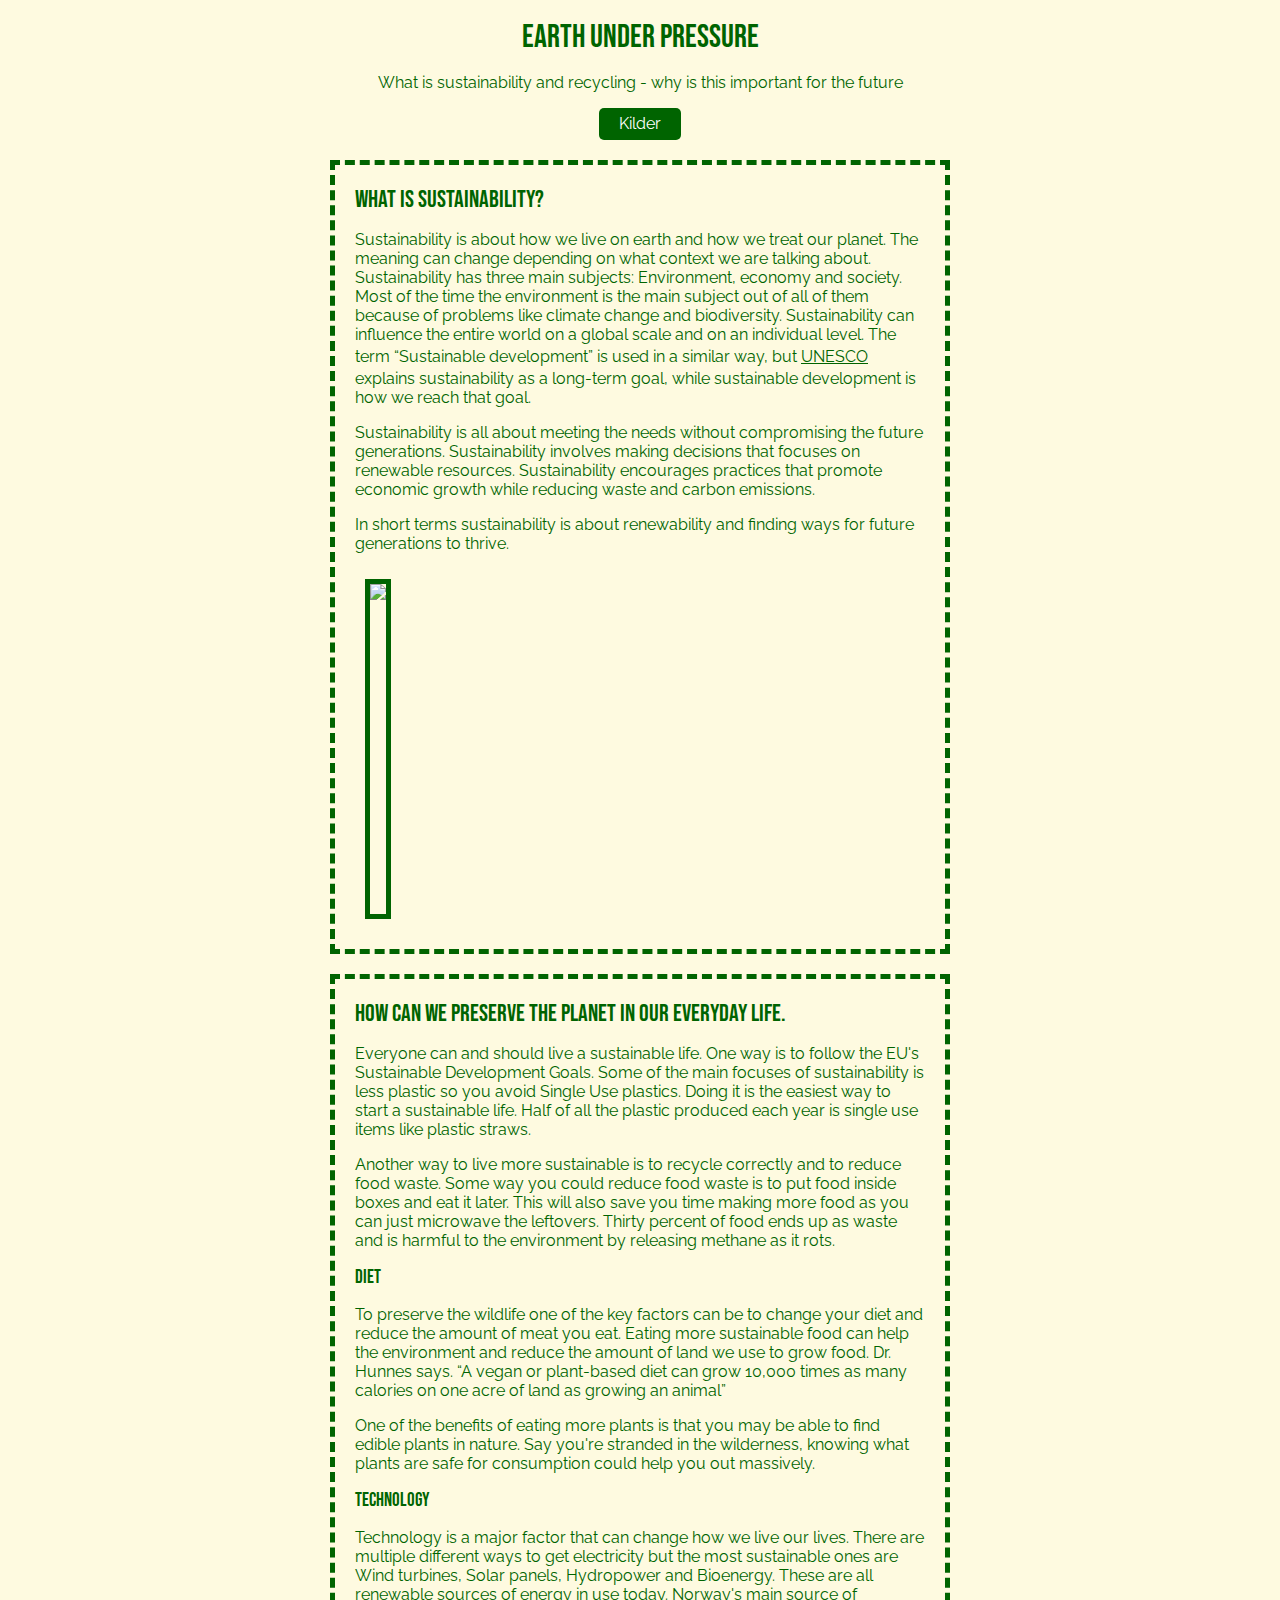
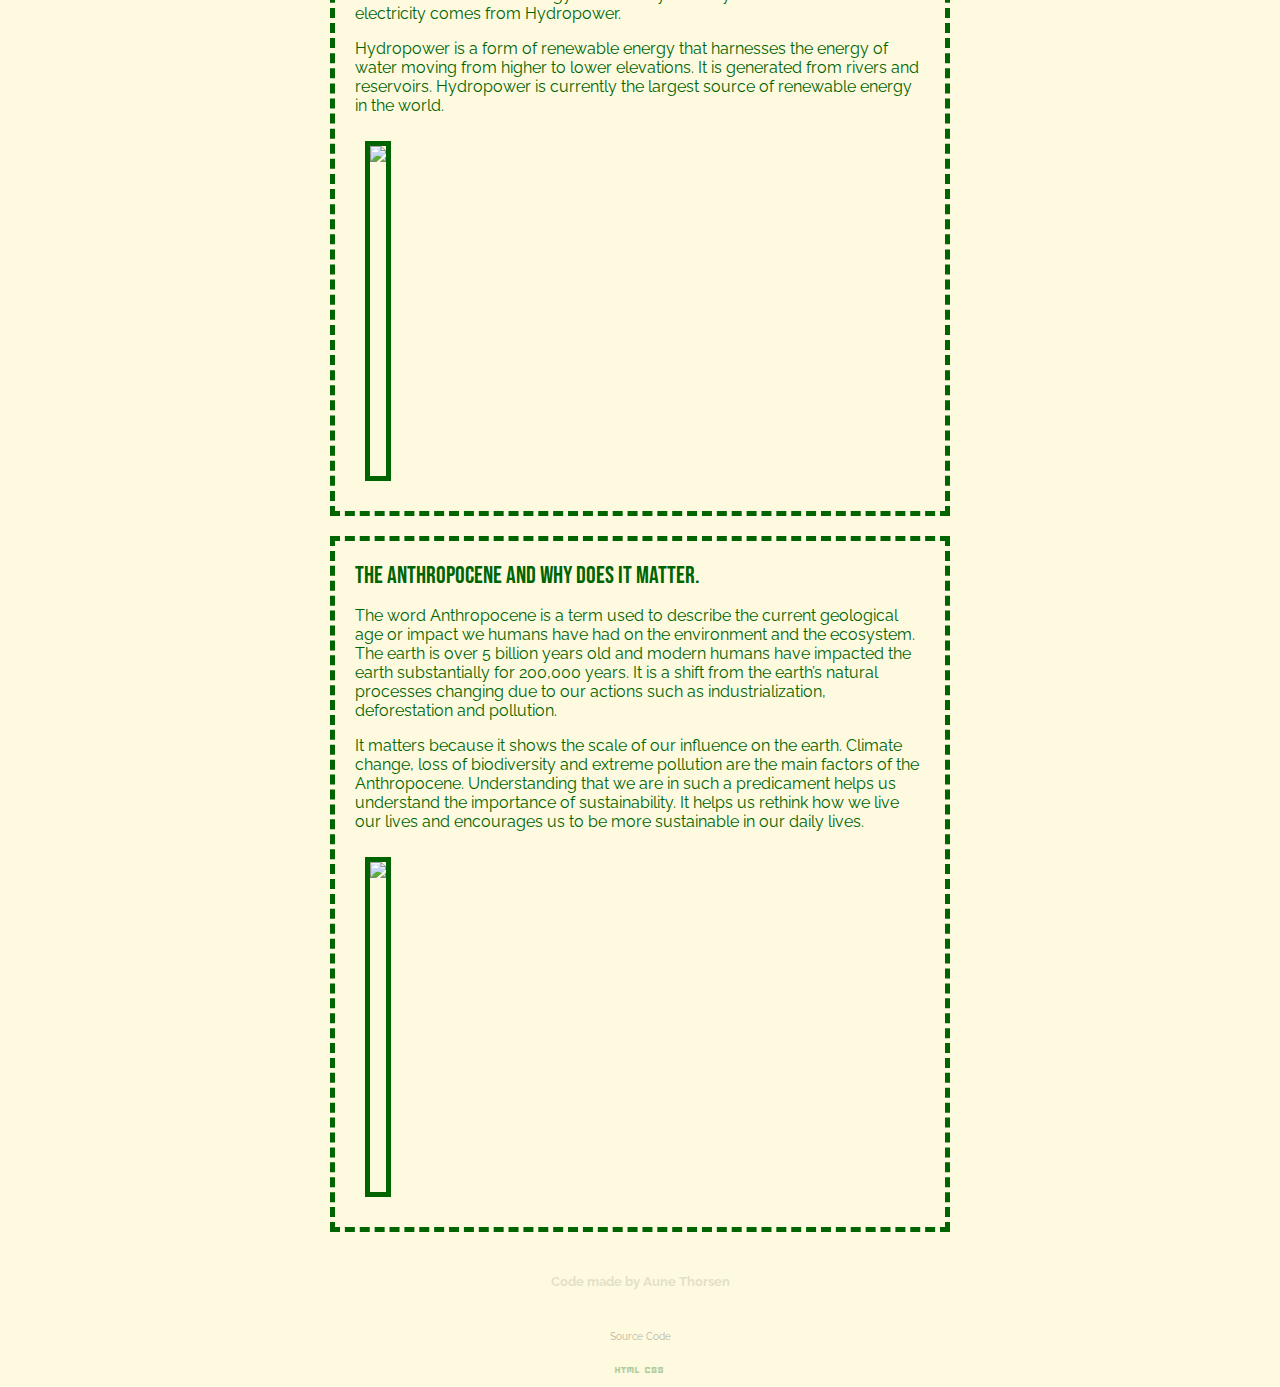
==== index.html @ 8b4e7d06 "Add files via upload" ====
<!DOCTYPE html>
<!-- 
  For å legge til linker  i HTML-dokumenter, bruker du.

    For midt I text <a href"www.exempel.com">Link Text</a> 
    For kildeliste <p><a href"www.exempel.com">Link Text</a></p> 
  
  For å forandre på hvordan siden ser ut gå til /css/style.css og endre der.

-Av Aune
-->



<html>
<head>
  <link rel="stylesheet" href="https://fonts.googleapis.com/css2?family=Material+Symbols+Outlined:opsz,wght,FILL,GRAD@20..48,100..700,0..1,-50..200" /> <!-- Legger til google icons -->
  <meta charset="utf-8">
  <meta name="viewport" content="width=device-width">
  <title>Earth Under Pressure - Aune</title>
  <link rel="stylesheet" type="text/css" href="style.css" />
  <script src='script.js'></script>
</head>   
<body>
  <header>
    <p class="spacemake">space</p>
    <h1 class="bebas-neue-regular">Earth Under Pressure</h1>
    <p class="deltext">What is sustainability and recycling - why is this important for the future</p>
    <a id="Nav" href="./Kilder/index.html" class="nav-button">Kilder</a>
  </header>
<div class="center">
    <div id="start">
      </div>
      <div>
      </div>
  <div class="flex-container">
      <div class="box">
        <h2 class="bebas-neue-regular">What is Sustainability?</h2> <!-- Overskrift -->
        <p>Sustainability is about how we live on earth and how we treat our planet. The meaning can change depending on what context we are talking about. Sustainability has three main subjects: Environment, economy and society. Most of the time the environment is the main subject out of all of them because of problems like climate change and biodiversity. Sustainability can influence the entire world on a global scale and on an individual level. The term “Sustainable development” is used in a similar way, but <a href="https://www.unesco.org/en">UNESCO</a> explains sustainability as a long-term goal, while sustainable development is how we reach that goal.
        </p>
        <p>Sustainability is all about meeting the needs without compromising the future generations. Sustainability involves making decisions that focuses on renewable resources. Sustainability encourages practices that promote economic growth while reducing waste and carbon emissions.
        </p>
        <p>In short terms sustainability is about renewability and finding ways for future generations to thrive.</p>
        <img class="boximagewide" src="./Images/HandsHoldingEarth.jpeg">
      </div>
</div>
<div class="flex-container">
  <div class="box">
    <h2 class="bebas-neue-regular">How can we preserve the planet in our everyday life.</h2>
    <p>Everyone can and should live a sustainable life. One way is to follow the EU's Sustainable Development Goals. Some of the main focuses of sustainability is less plastic so you avoid Single Use plastics. Doing it is the easiest way to start a sustainable life. Half of all the plastic produced each year is single use items like plastic straws.</p>
    <p>Another way to live more sustainable is to recycle correctly and to reduce food waste. Some way you could reduce food waste is to put food inside boxes and eat it later. This will also save you time making more food as you can just microwave the leftovers. Thirty percent of food ends up as waste and is harmful to the environment by releasing methane as it rots.</p>
    <h3 class="bebas-neue-regular">Diet</h3>
    <p>To preserve the wildlife one of the key factors can be to change your diet and reduce the amount of meat you eat. Eating more sustainable food can help the environment and reduce the amount of land we use to grow food. Dr. Hunnes says. “A vegan or plant-based diet can grow 10,000 times as many calories on one acre of land as growing an animal”    </p>
    <p>One of the benefits of eating more plants is that you may be able to find edible plants in nature. Say you're stranded in the wilderness, knowing what plants are safe for consumption could help you out massively.</p>
    <h3 class="bebas-neue-regular">Technology</h3>
    <p>Technology is a major factor that can change how we live our lives. There are multiple different ways to get electricity but the most sustainable ones are Wind turbines, Solar panels, Hydropower and Bioenergy. These are all renewable sources of energy in use today. Norway's main source of electricity comes from Hydropower.</p>
    <p>Hydropower is a form of renewable energy that harnesses the energy of water moving from higher to lower elevations. It is generated from rivers and reservoirs. Hydropower is currently the largest source of renewable energy in the world.</p>
    <img class="boximagewide" src="./Images/sdg-wheel-landscape-white-bg_en.png">
  </div>
</div>
<div class="flex-container">
  <div class="box">
    <h2 class="bebas-neue-regular">The anthropocene and why does it matter.</h2>
<p>The word Anthropocene is a term used to describe the current geological age or impact we humans have had on the environment and the ecosystem. The earth is over 5 billion years old and modern humans have impacted the earth substantially for 200,000 years. It is a shift from the earth’s natural processes changing due to our actions such as industrialization, deforestation and pollution.</p>
<p>It matters because it shows the scale of our influence on the earth. Climate change, loss of biodiversity and extreme pollution are the main factors of the Anthropocene. Understanding that we are in such a predicament helps us understand the importance of sustainability.
  It helps us rethink how we live our lives and encourages us to be more sustainable in our daily lives.</p>

    <img class="boximagewide" src="./Images/Anthropocene.jpeg">
  </div>
</div>
    <footer>
        <div class="displayflex">
            <h6>Code made by Aune Thorsen</h6>
          
            </div>
            <div class="source">
              <p>Source Code</p>
            <a href="https://github.com/Aunemann/Tverfagelig-oppgave/blob/main/index.html"><span class="material-symbols-outlined">
                html
                </span></a>
              <a href="https://github.com/Aunemann/Tverfagelig-oppgave/blob/main/style.css"><span class="material-symbols-outlined">
                css
                </span></a>
            </div>
  </footer>
</body>

</html>
---- style.css ----
@import url('https://fonts.googleapis.com/css2?family=Raleway:ital,wght@0,100..900;1,100..900&display=swap');
@import url('https://fonts.googleapis.com/css2?family=Bebas+Neue&display=swap');
body {
    background-color: #FEFAE0; /* Farge for bakgrunnen */
    color: darkgreen; /* Farge for text i boxene */
    font-family: "Raleway", sans-serif; /* Hvilken tekststil som er i bruk */
    margin: 0;
    padding: 0;
    min-height: 100%;
    /* background: url(backgroundimg.jpg);*/
    background-size: cover;
}

html {
    height: 100%;
  }

  .bebas-neue-regular {
    font-family: "Bebas Neue", sans-serif;
    font-weight: 400;
    font-style: normal;
  }
  

h1 {
    text-align: center;
    font-family: "Raleway", sans-serif;
}

a {
    font-family: "Raleway", sans-serif;
    line-height: 1.6;
    color: darkgreen; /* Farge for text med link. Legg til link med 
                      For midt I text <a href"www.exempel.com">Link Text</a> 
                      For kildeliste <p><a href"www.exempel.com">Link Text</a></p>*/
    margin: 0;
    padding: 0;
  }
  
  header {
    background-color: #FEFAE0; /* Farge for overskrift */
    width: 100%;
    margin: 0;
    padding: 0;
    text-align: center;
    height: auto;
    align-items: center;
    display: flex;
    -ms-flex-align: center;
    flex-direction: column;
  }
  
  h1 {
    color: darkgreen; /* Farge for tittel. */
    margin: 0;
  }
  
  main {
    padding: 2rem;
  }
  
  h2 {
    color: darkgreen;
    margin-top: 0;
    margin-bottom: 1rem;
  }

  h3 {
    color: darkgreen;
    margin-top: 0;
    margin-bottom: 1rem;
  }
  
  p {
    margin-bottom: 1rem;
  }
  
  ul {
    list-style-type: none;
    padding: 0;
  }
  
  li {
    margin-bottom: 0.5rem;
  }
  
  footer {
    background-color: none;
    left: 0;
    bottom: 0;
    width: 100%;
    color: darkgreen;
    text-align: center;
    margin: 0;
    padding: 0;
    position: relative;
    height: 11%;
    align-items: center;
    justify-content: center;
    align-content: center;
  }

.section {
    display: flex;
    align-items: flex-start;
    padding: 10px;
}
  .box {
    width: auto;
    border:5px darkgreen dashed; /* Farge  for ramme rundt innholdet */
    padding: 20px;
    margin: 10px;
    overflow: auto;
    background-color: #FEFAE0;
  }
  .flex-container {
    display: flex; 
    flex-flow: column wrap; 
    background-color: none; 
  }
#start {
    text-align: center;
    font-size: larger;
    border: none;
}

.center {
    margin: auto;
    width: 50%;
    padding-top: 10px;
    border: none;
  }
  .deltext {
    text-align: center;
    animation: fadeIn 1s ease-in-out;

  }

 
  .displayflex {
    color: black;
    opacity: 0.1;
    padding: 0px;
    margin: 0px;
    font-size: 20px;
    justify-self: flex-start;
    display: inline-block;
    text-align: center;
    
  }

  p.footertext {
    font-size: 20px;
    justify-self: center;
    display: inline-block;
  }

  .spacemake {
    opacity: 0;
    font-size: 1px;
  }

  .boximagewide {
    align-self: self-end;
  width: auto;
  height: 330px;
  border: darkgreen solid 5px;
  display: block;
  float: left;
  margin: 10px;
  padding: 0px;
  }

  .source {
    color: black;
    opacity: 0.3;
    padding: 0px;
    margin: 0px;
    font-size: 10px;
  }

/* Animation Styles */

/*  Scrollbar */

/* width */
::-webkit-scrollbar {
  width: 5px;
}

/* Track */
::-webkit-scrollbar-track {
  box-shadow: inset 0 0 5px green;
  border-radius: 0px;
  background: darkgreen;
}

/* Handle */
::-webkit-scrollbar-thumb {
  background: green;
  border-radius: 0px;
}

.prevent-select {
  -webkit-user-select: none; /* Safari */
  -ms-user-select: none; /* IE 10 and IE 11 */
  user-select: none; /* Standard syntax */
}

/* Mobilvennlig layout */
@media (max-width: 768px) {
  .center {
    width: 90%; /* Øk bredden til 90% for å passe bedre på små skjermer */
  }

  .boximagewide {
    width: 100%; /* Bildene vil fylle hele bredden på mindre skjermer */
    height: auto; /* Bevar bildets proporsjoner */
  }

  .box {
    padding: 10px;
  }
}

.nav-button {
  background-color: darkgreen;
  color: white;
  padding: 3px 20px;
  text-decoration: none;
  border-radius: 5px;
  font-family: 'Raleway', sans-serif;
  transition: background-color 0.3s ease;
}

.nav-button:hover {
  background-color: green;
}
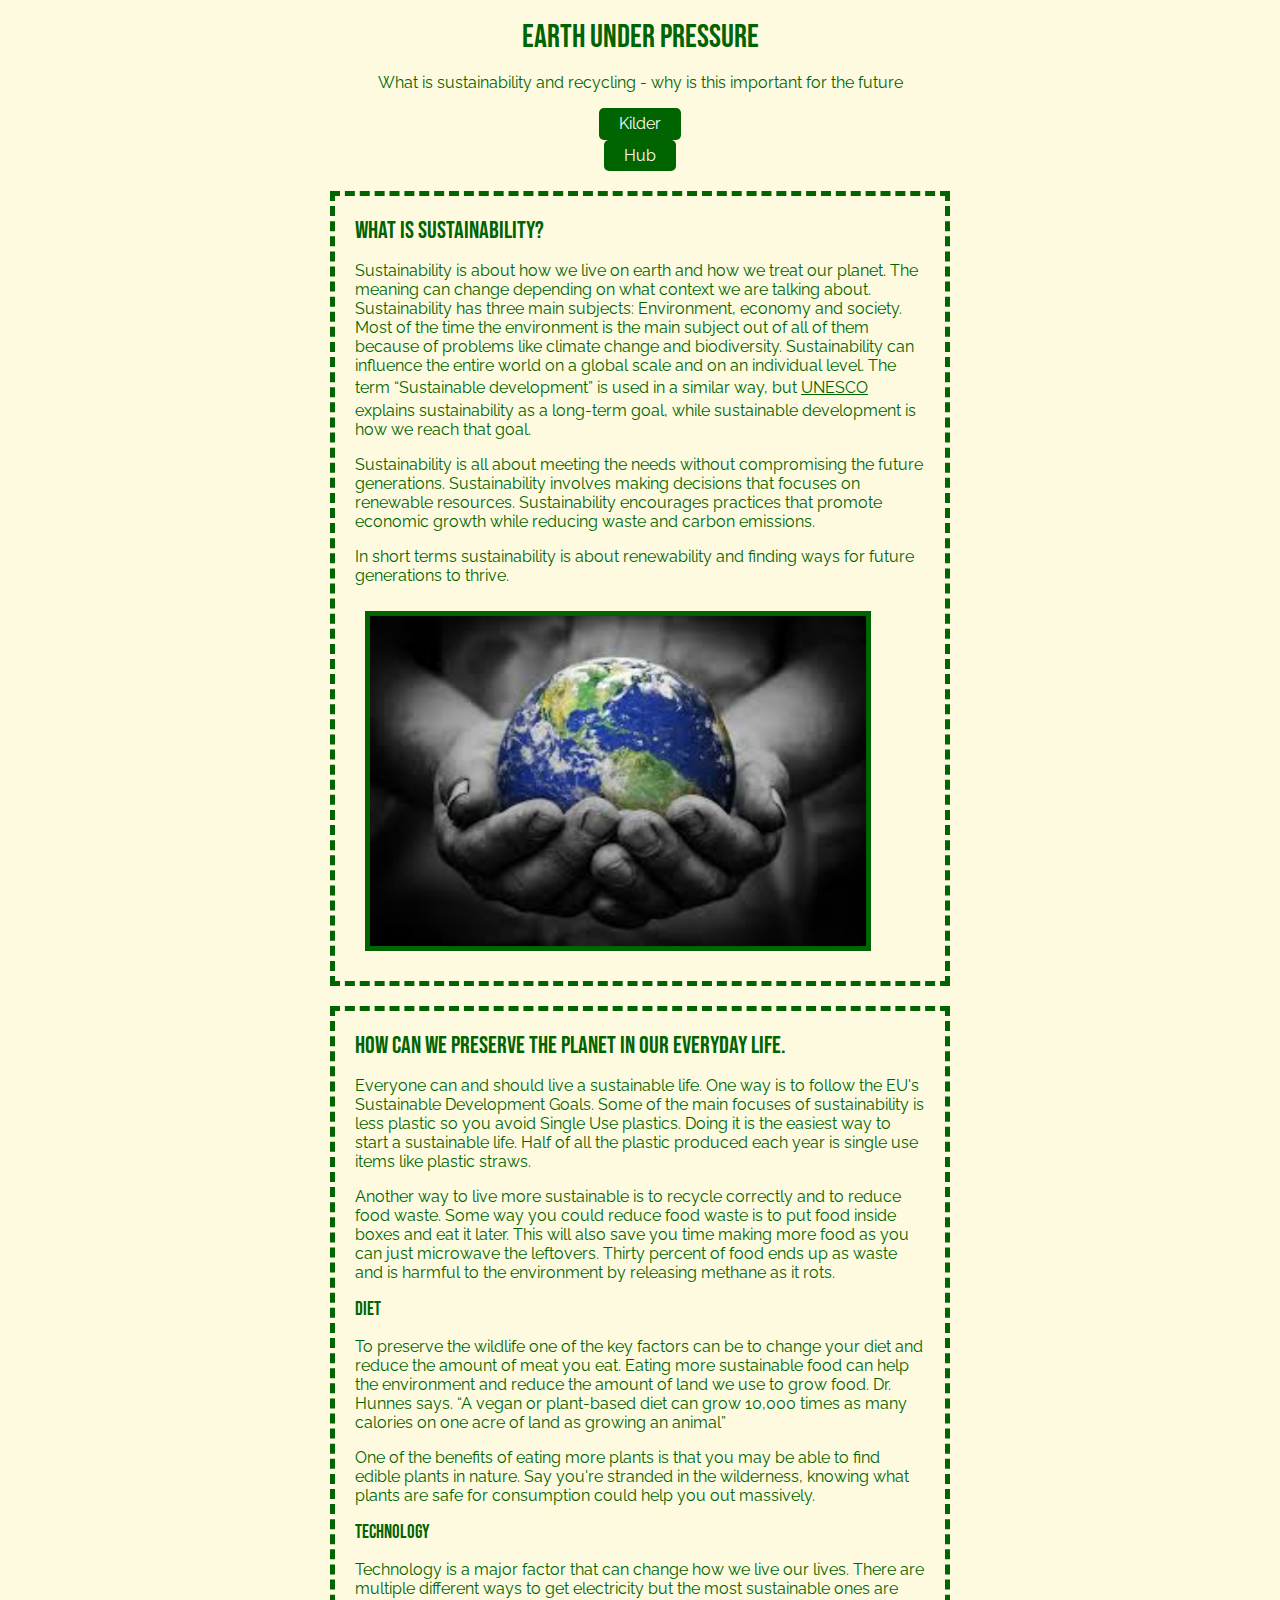
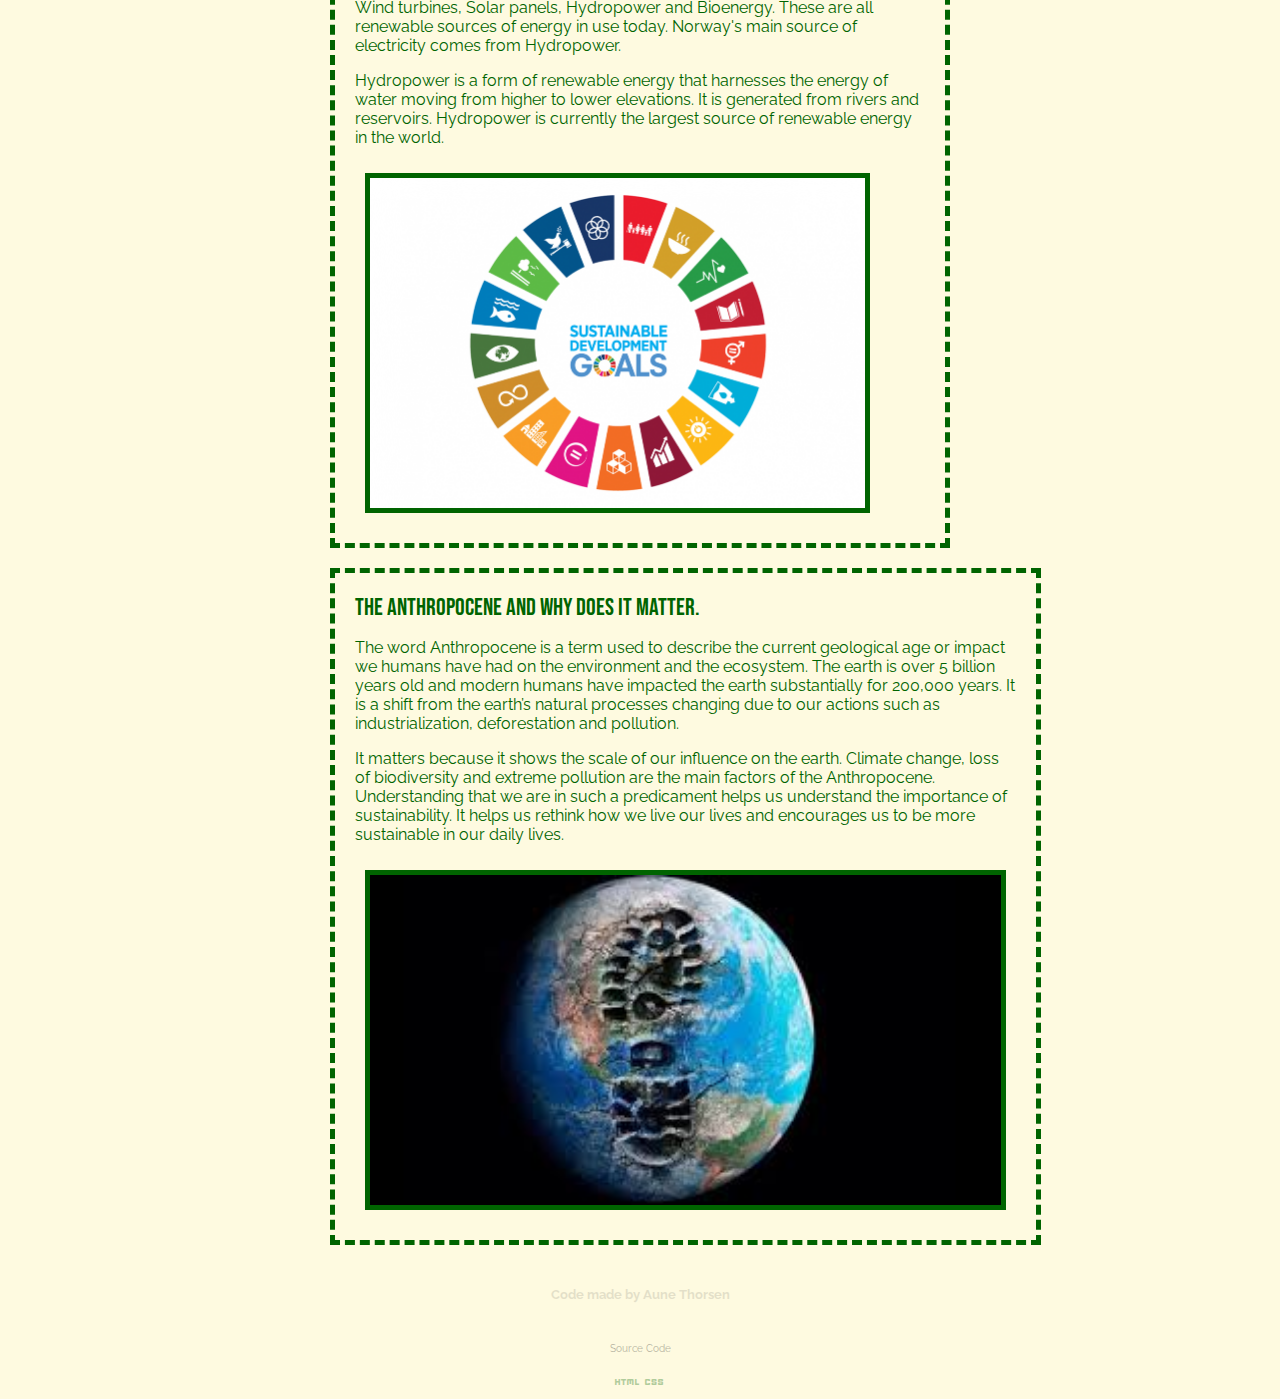
==== commit 0631400d: "Update index.html" ====
--- a/index.html
+++ b/index.html
@@ -27,6 +27,7 @@
     <h1 class="bebas-neue-regular">Earth Under Pressure</h1>
     <p class="deltext">What is sustainability and recycling - why is this important for the future</p>
     <a id="Nav" href="./Kilder/index.html" class="nav-button">Kilder</a>
+    <a id="Nav" href="https://www.antyhub.net/School/index.html" class="nav-button">Hub</a>
   </header>
 <div class="center">
     <div id="start">
@@ -85,4 +86,4 @@
   </footer>
 </body>
 
-</html>+</html>
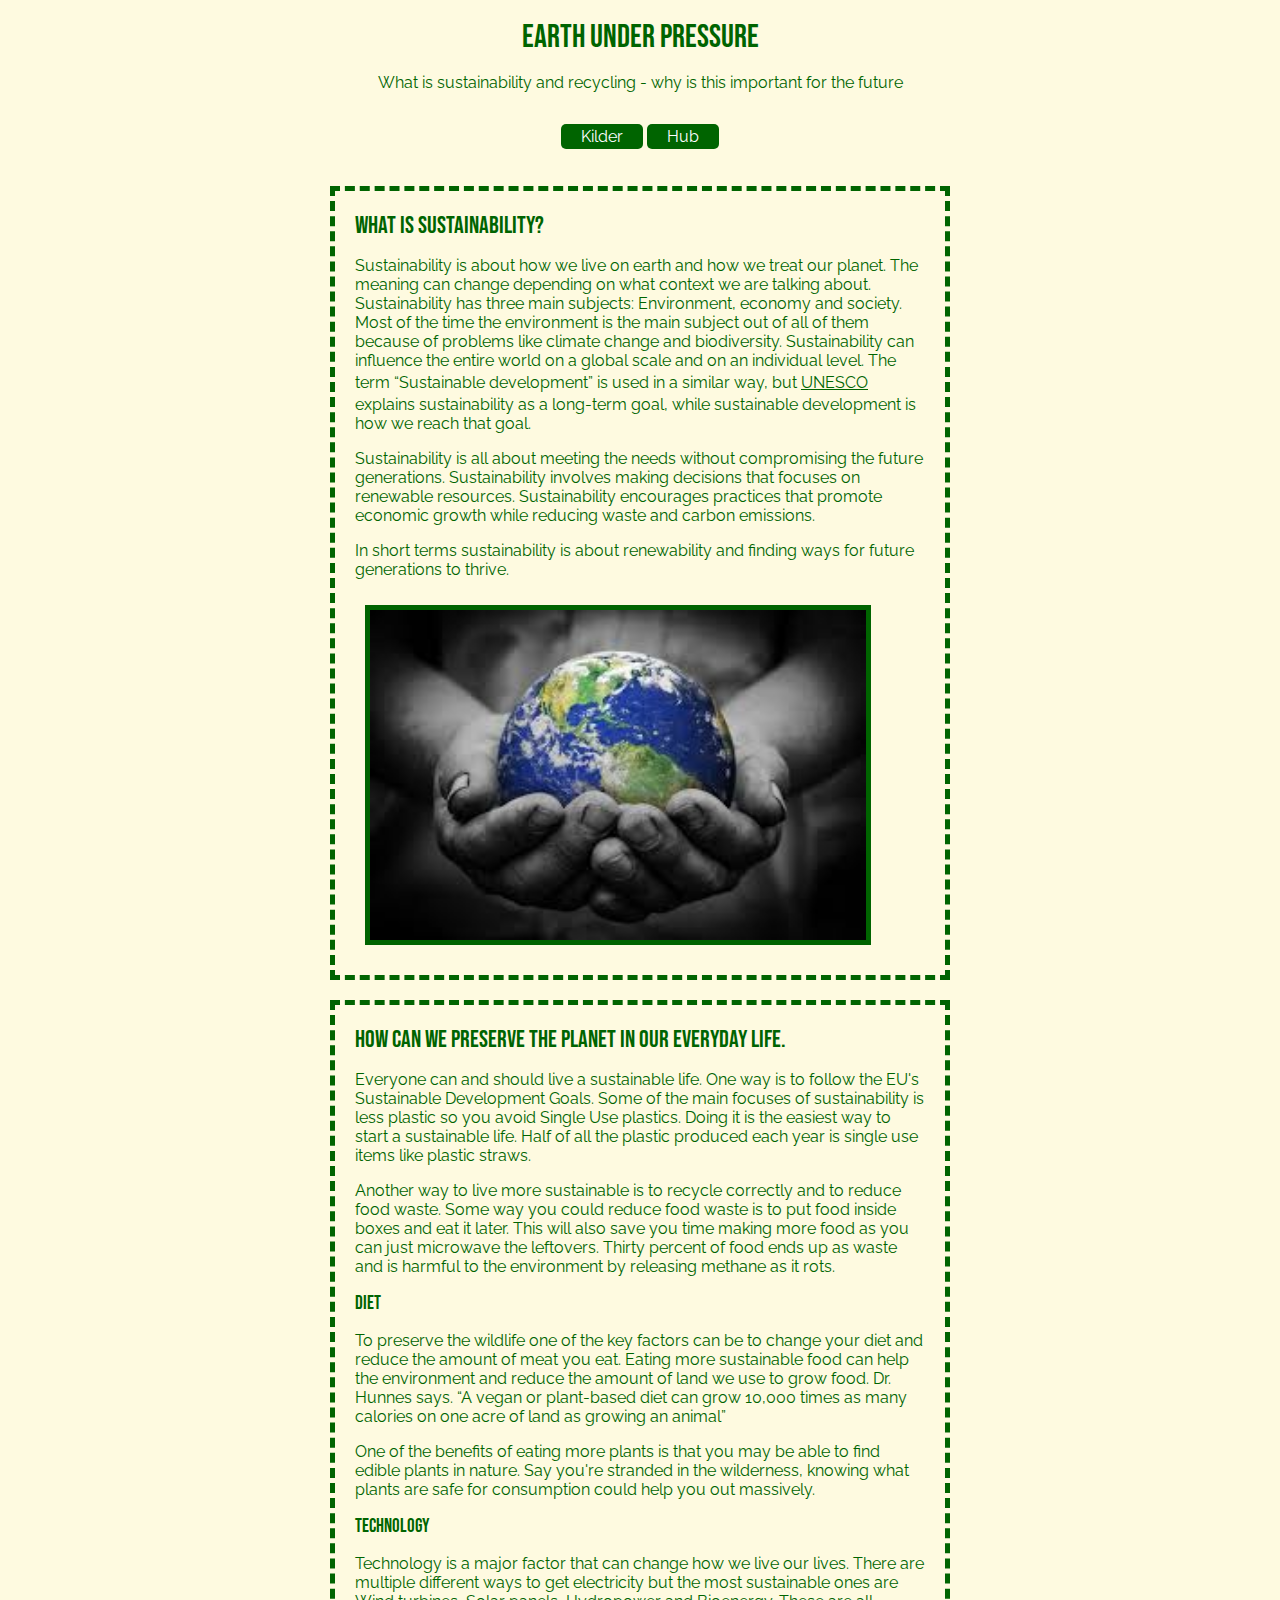
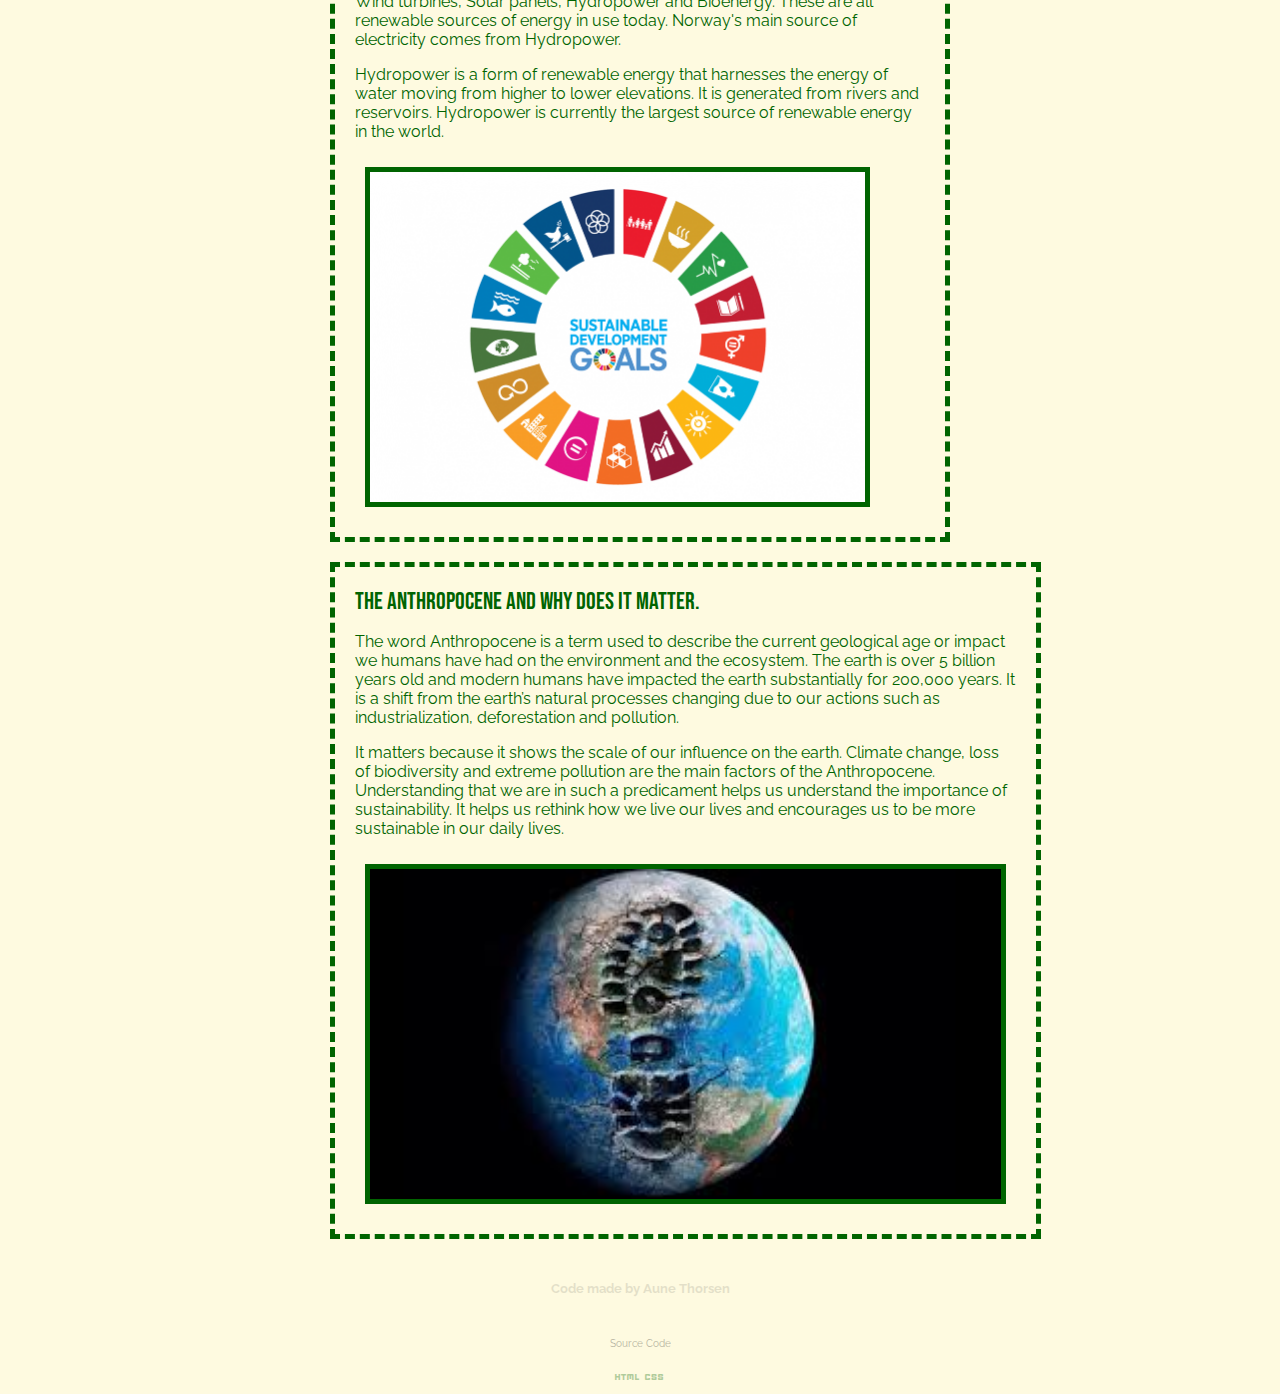
==== commit c8d3dff0: "Add files via upload" ====
--- a/index.html
+++ b/index.html
@@ -26,9 +26,11 @@
     <p class="spacemake">space</p>
     <h1 class="bebas-neue-regular">Earth Under Pressure</h1>
     <p class="deltext">What is sustainability and recycling - why is this important for the future</p>
+    <ul class="nav-buttons">
     <a id="Nav" href="./Kilder/index.html" class="nav-button">Kilder</a>
     <a id="Nav" href="https://www.antyhub.net/School/index.html" class="nav-button">Hub</a>
-  </header>
+  </ul>
+</header>
 <div class="center">
     <div id="start">
       </div>
--- a/style.css
+++ b/style.css
@@ -223,6 +223,19 @@
   }
 }
 
+nav {
+  background-color: #103764;
+  color: #fff;
+  padding: 4px;
+  text-align: center;
+  font-size: 12px;
+  height: 15px;
+  display: flex;
+  justify-content: center;
+  align-items: center;
+  flex-direction: column;
+}
+
 .nav-button {
   background-color: darkgreen;
   color: white;
@@ -231,6 +244,7 @@
   border-radius: 5px;
   font-family: 'Raleway', sans-serif;
   transition: background-color 0.3s ease;
+  
 }
 
 .nav-button:hover {
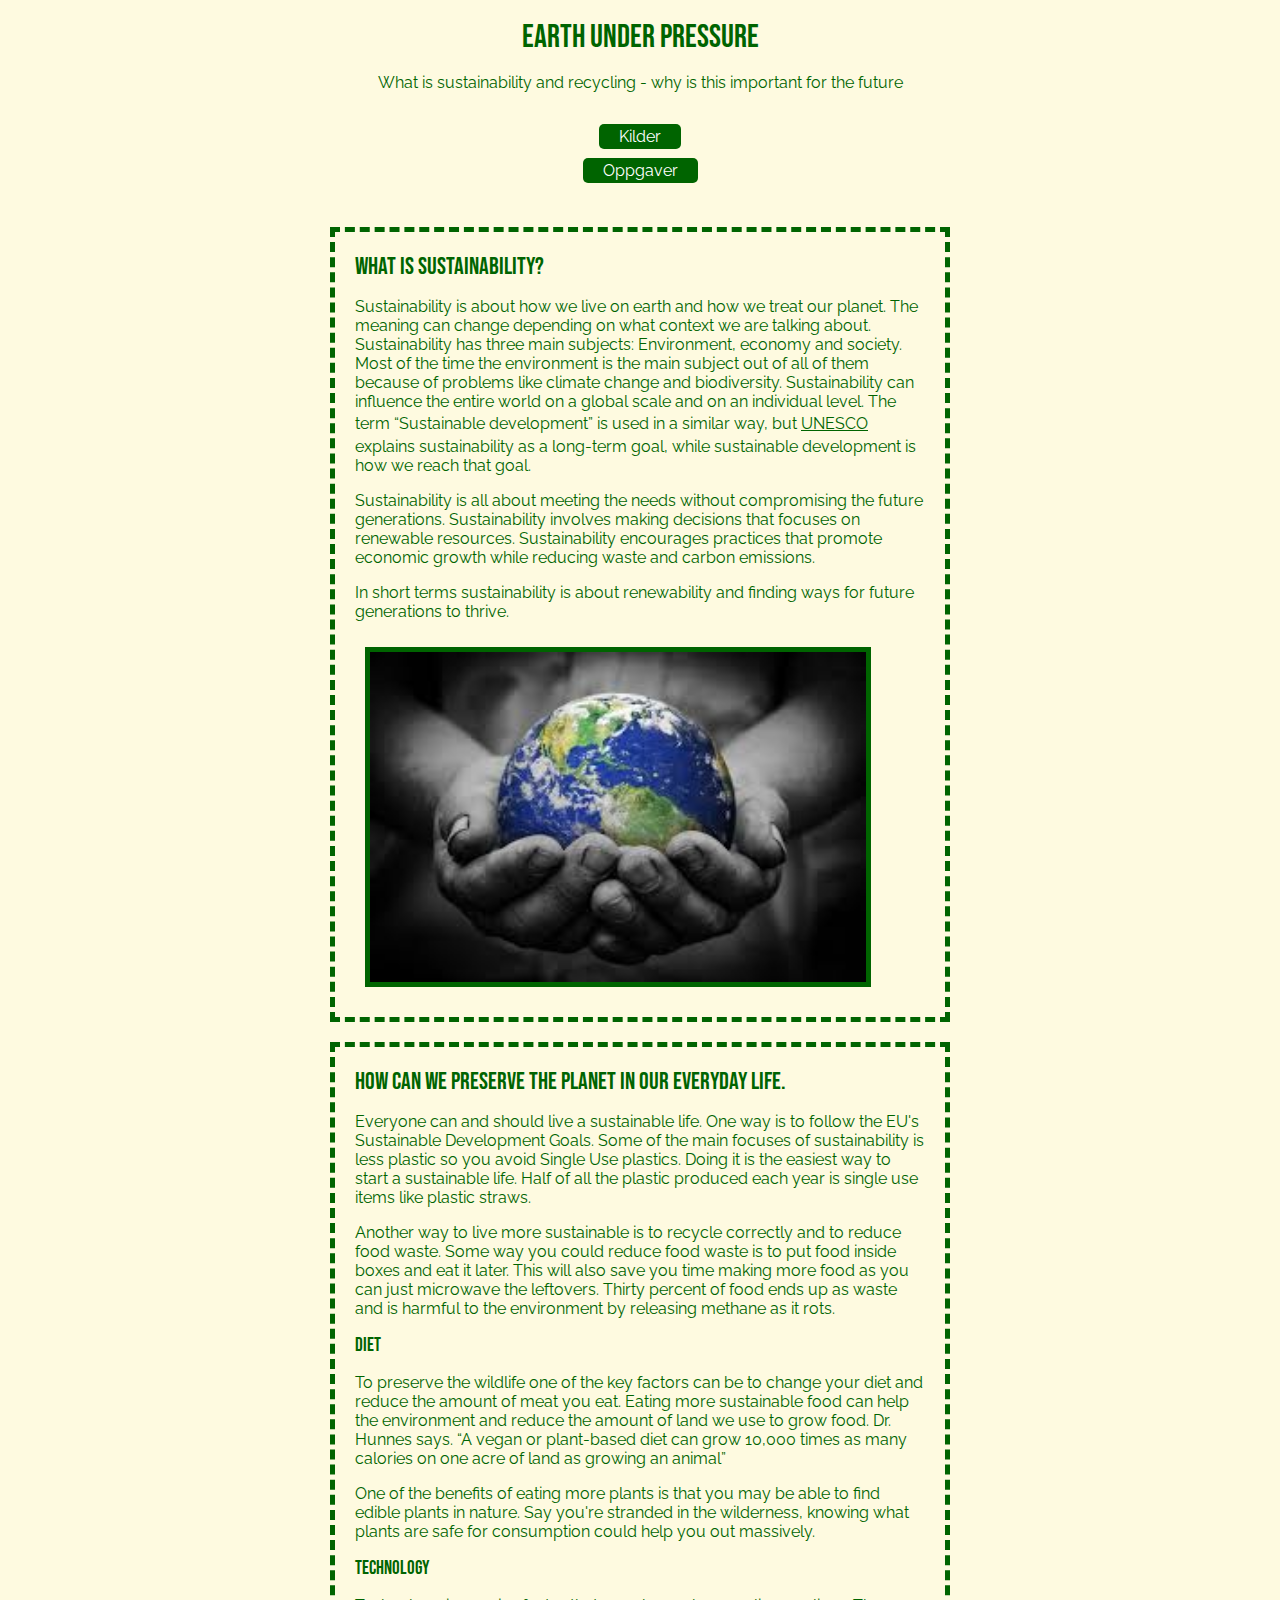
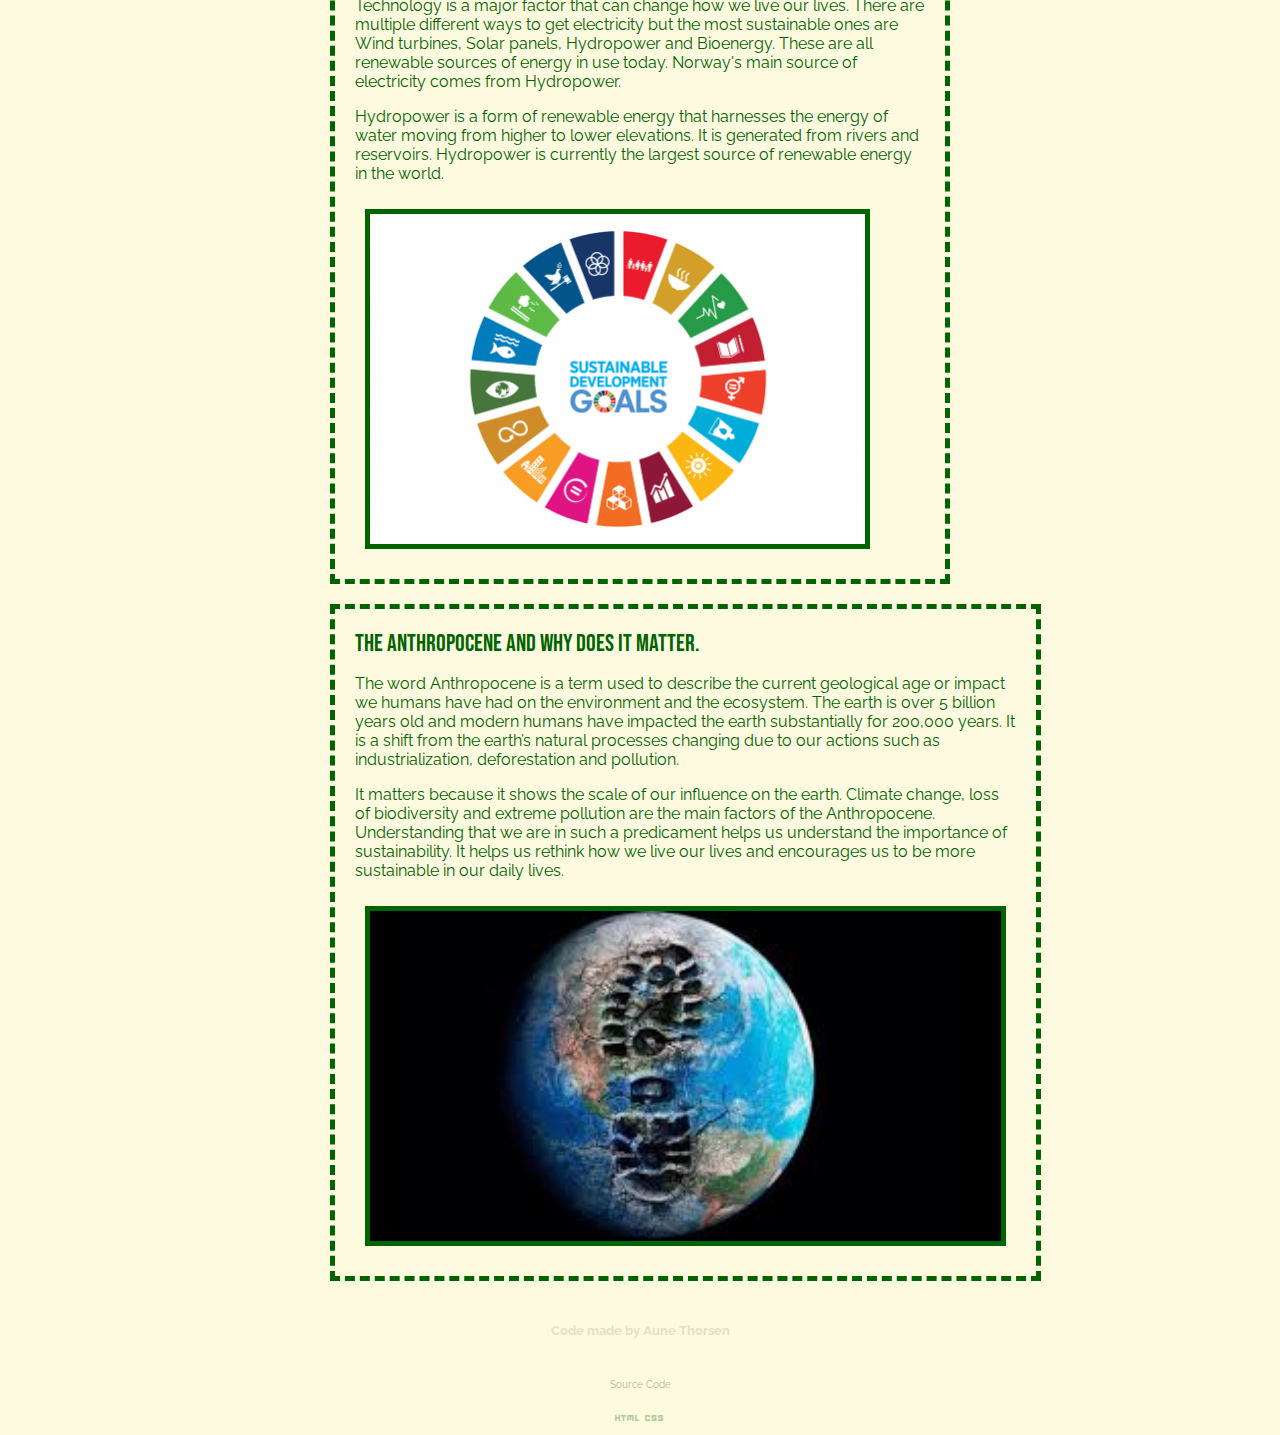
==== commit df7590a0: "Update index.html" ====
--- a/index.html
+++ b/index.html
@@ -26,9 +26,9 @@
     <p class="spacemake">space</p>
     <h1 class="bebas-neue-regular">Earth Under Pressure</h1>
     <p class="deltext">What is sustainability and recycling - why is this important for the future</p>
-    <ul class="nav-buttons">
-    <a id="Nav" href="./Kilder/index.html" class="nav-button">Kilder</a>
-    <a id="Nav" href="https://www.antyhub.net/School/index.html" class="nav-button">Hub</a>
+ <ul class="nav-buttons">
+      <li title="Kilder"><a id="Kilder" href="./Kilder/index.html" class="nav-button">Kilder</a>
+      <li title="Oppgaver"><a id="Oppgaver" href="https://www.antyhub.net/School/index.html" class="nav-button">Oppgaver</a>
   </ul>
 </header>
 <div class="center">
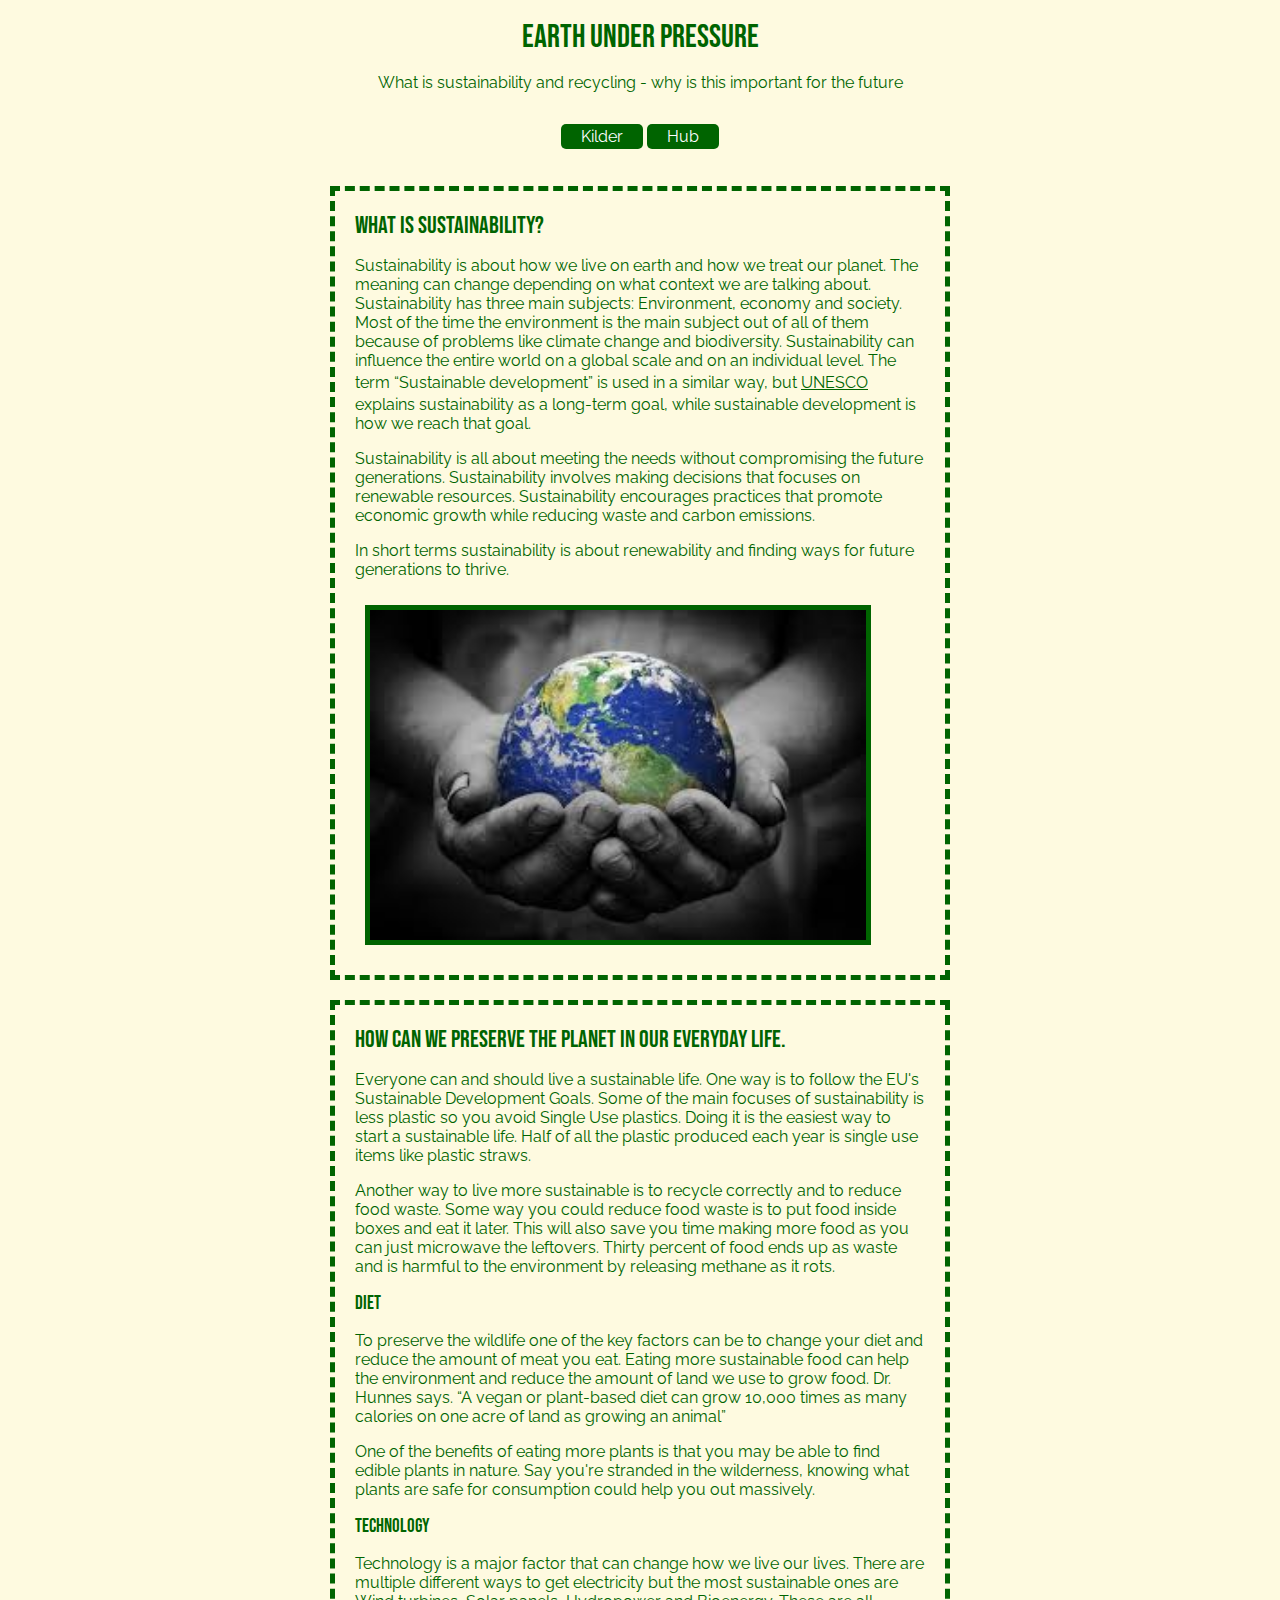
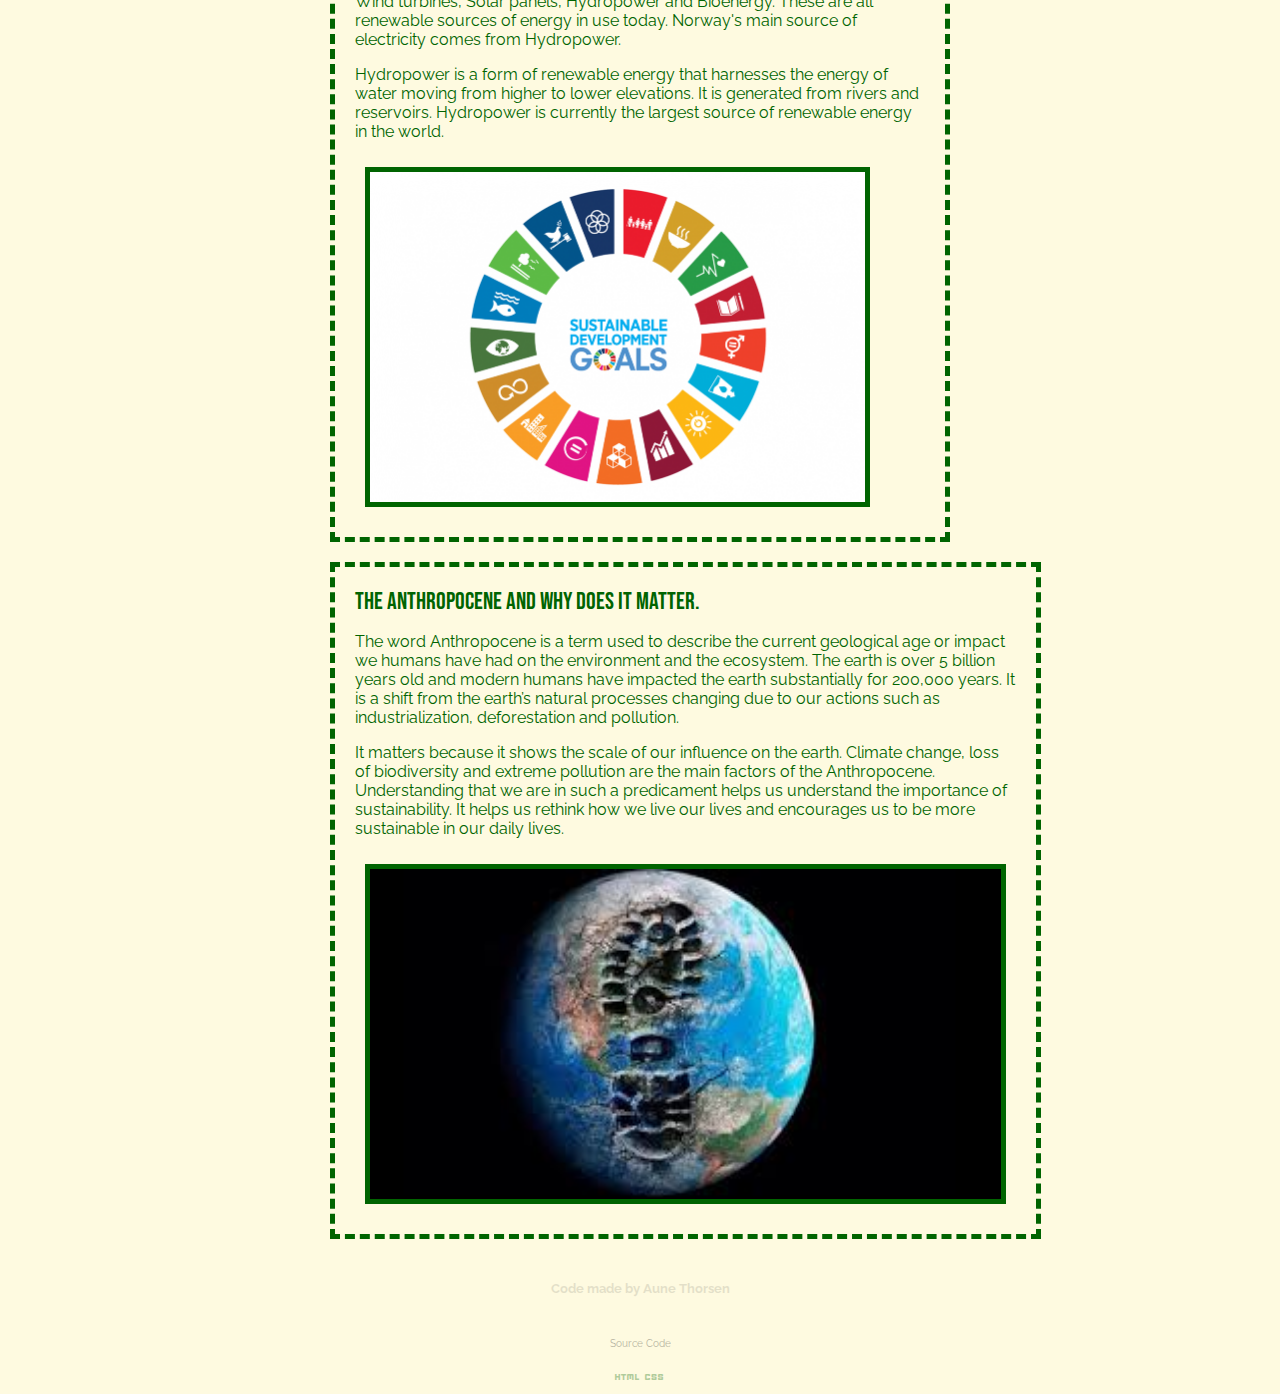
==== commit ae775085: "Update index.html" ====
--- a/index.html
+++ b/index.html
@@ -26,10 +26,14 @@
     <p class="spacemake">space</p>
     <h1 class="bebas-neue-regular">Earth Under Pressure</h1>
     <p class="deltext">What is sustainability and recycling - why is this important for the future</p>
- <ul class="nav-buttons">
+    <ul class="nav-buttons">
+      <a id="Nav" href="./Kilder/index.html" class="nav-button">Kilder</a>
+      <a id="Nav" href="https://www.antyhub.net/School/index.html" class="nav-button">Hub</a>
+    </ul>
+ <!--<ul class="nav-buttons">
       <li title="Kilder"><a id="Kilder" href="./Kilder/index.html" class="nav-button">Kilder</a>
       <li title="Oppgaver"><a id="Oppgaver" href="https://www.antyhub.net/School/index.html" class="nav-button">Oppgaver</a>
-  </ul>
+  </ul>-->
 </header>
 <div class="center">
     <div id="start">
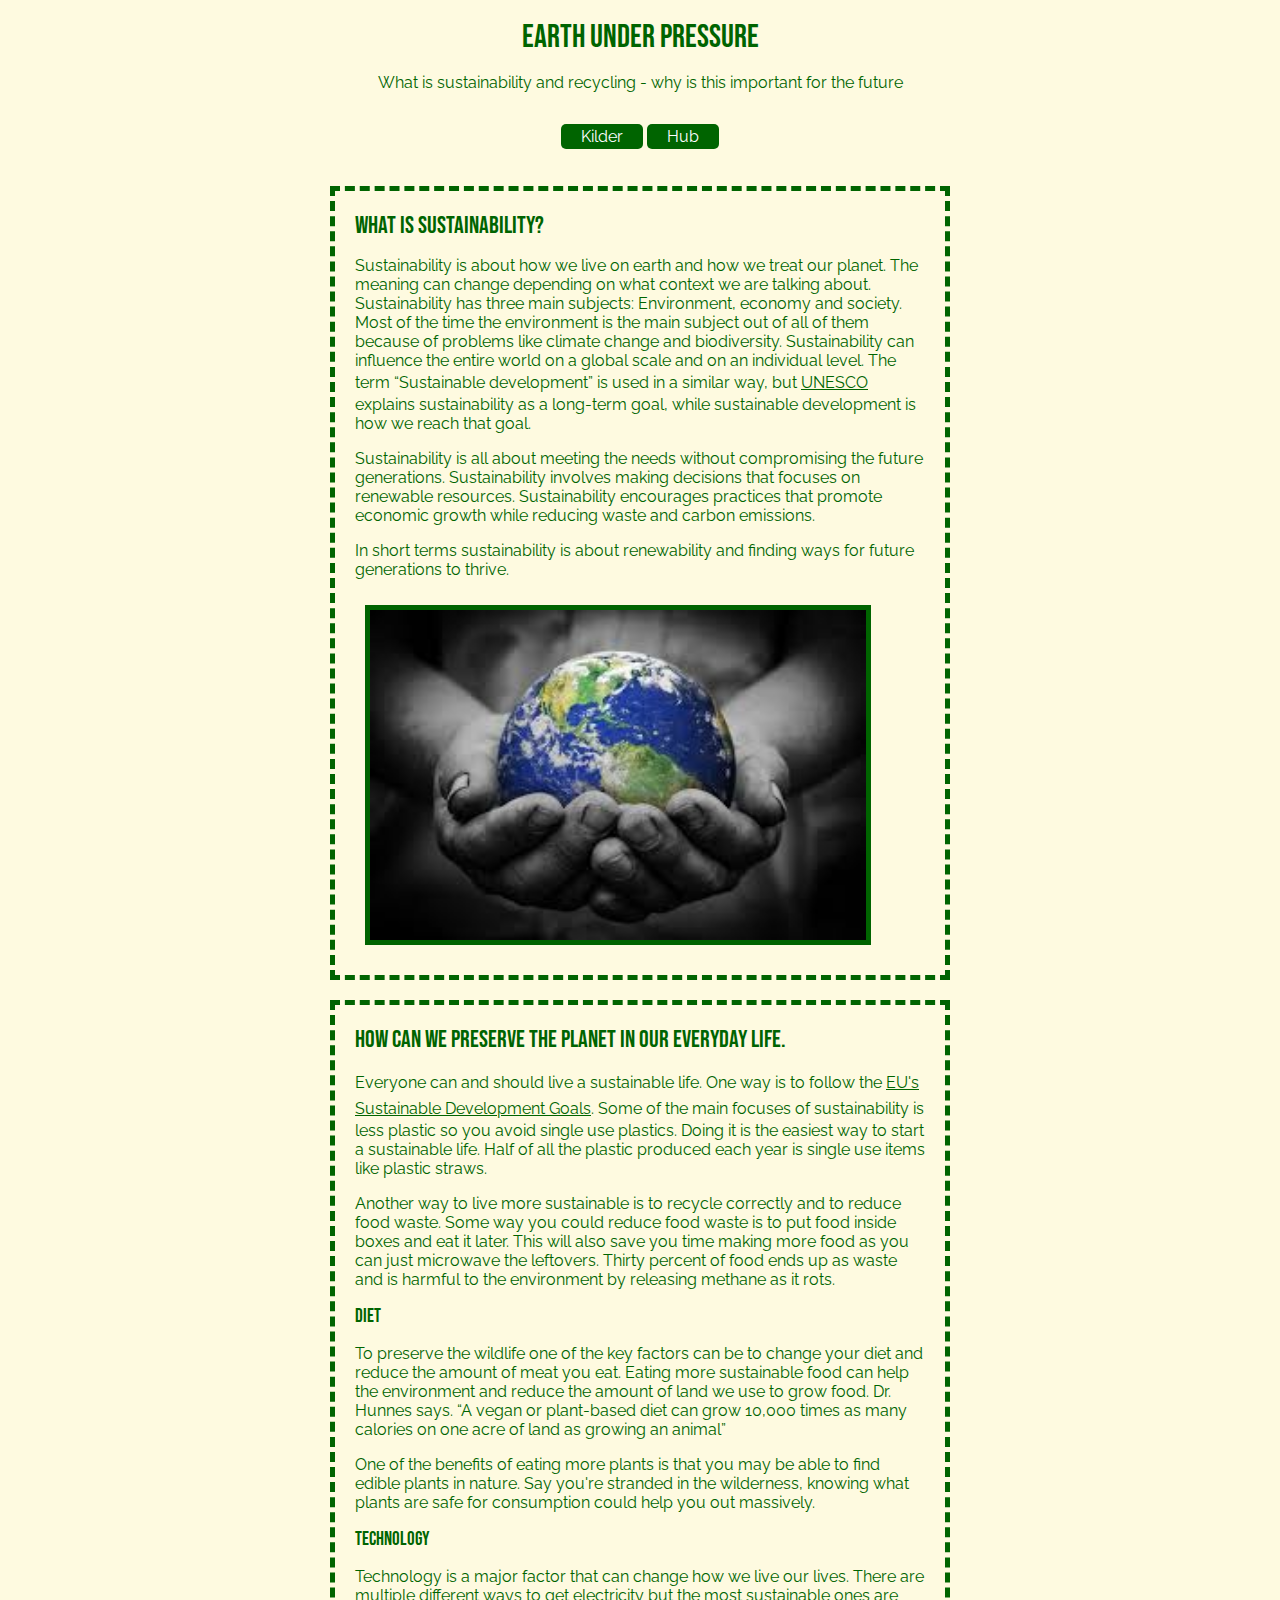
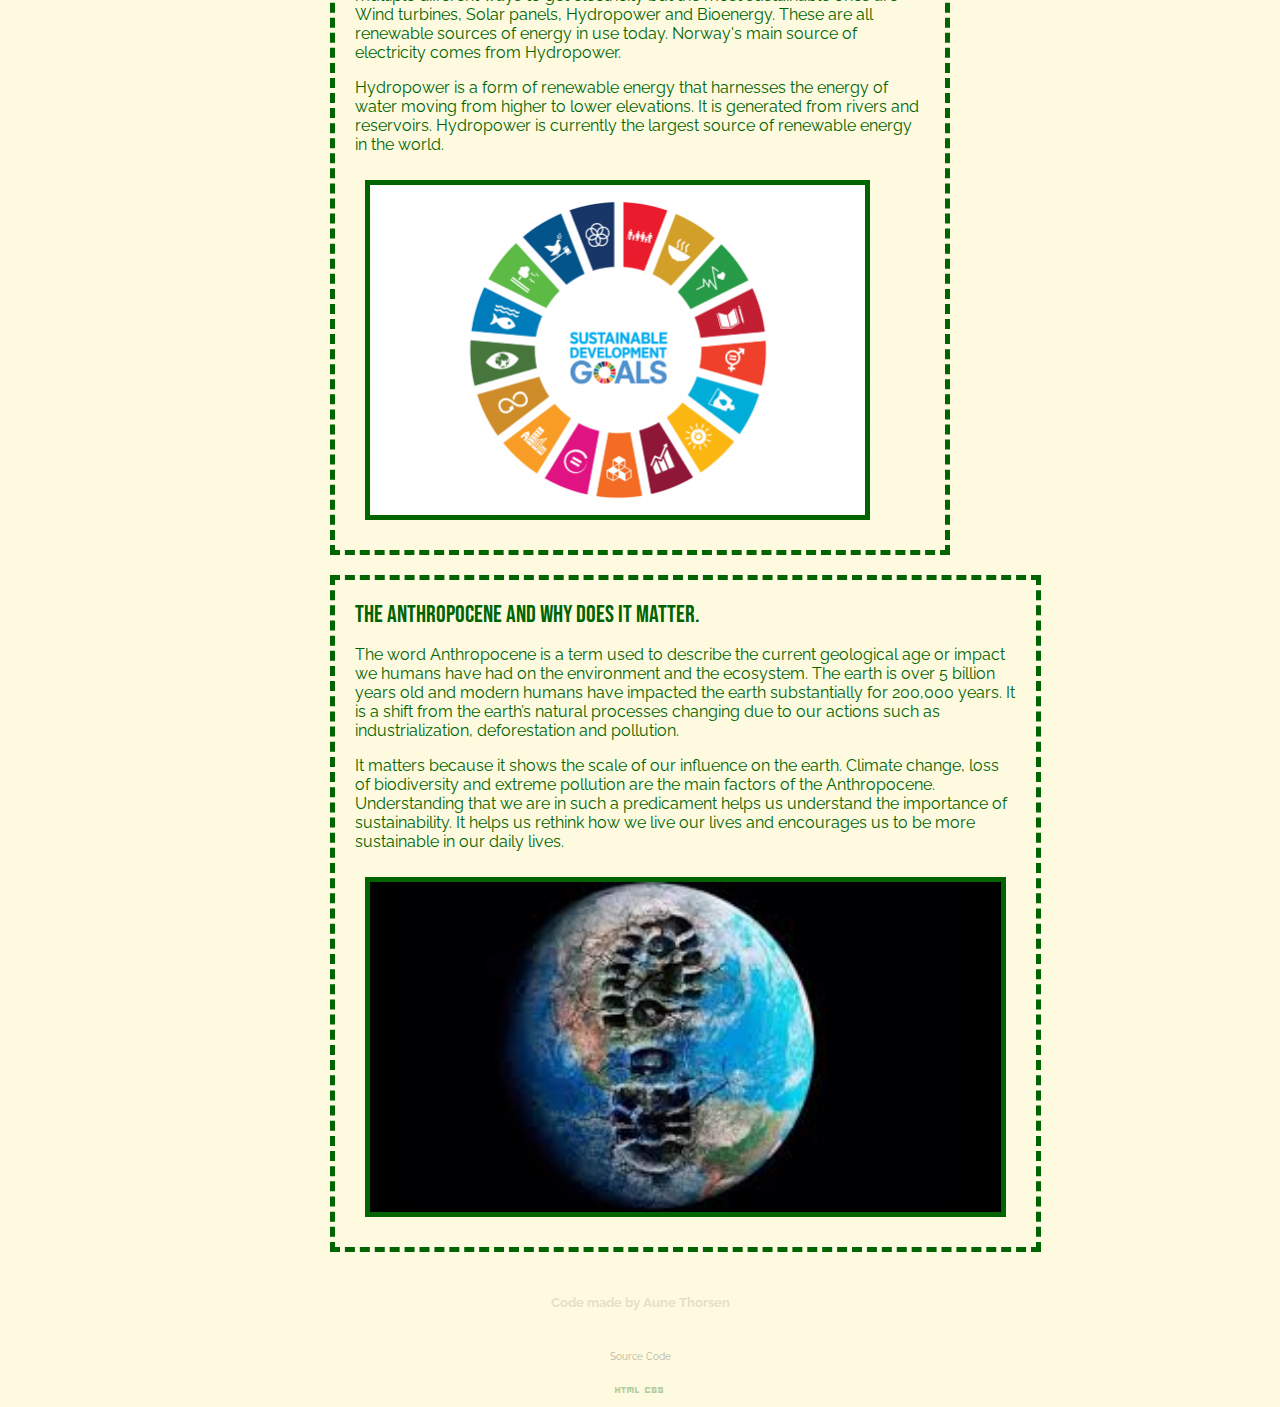
==== commit f0fea72f: "Update index.html" ====
--- a/index.html
+++ b/index.html
@@ -54,7 +54,7 @@
 <div class="flex-container">
   <div class="box">
     <h2 class="bebas-neue-regular">How can we preserve the planet in our everyday life.</h2>
-    <p>Everyone can and should live a sustainable life. One way is to follow the EU's Sustainable Development Goals. Some of the main focuses of sustainability is less plastic so you avoid Single Use plastics. Doing it is the easiest way to start a sustainable life. Half of all the plastic produced each year is single use items like plastic straws.</p>
+    <p>Everyone can and should live a sustainable life. One way is to follow the <a href="https://international-partnerships.ec.europa.eu/policies/sustainable-development-goals_en">EU's Sustainable Development Goals</a>. Some of the main focuses of sustainability is less plastic so you avoid single use plastics. Doing it is the easiest way to start a sustainable life. Half of all the plastic produced each year is single use items like plastic straws.</p>
     <p>Another way to live more sustainable is to recycle correctly and to reduce food waste. Some way you could reduce food waste is to put food inside boxes and eat it later. This will also save you time making more food as you can just microwave the leftovers. Thirty percent of food ends up as waste and is harmful to the environment by releasing methane as it rots.</p>
     <h3 class="bebas-neue-regular">Diet</h3>
     <p>To preserve the wildlife one of the key factors can be to change your diet and reduce the amount of meat you eat. Eating more sustainable food can help the environment and reduce the amount of land we use to grow food. Dr. Hunnes says. “A vegan or plant-based diet can grow 10,000 times as many calories on one acre of land as growing an animal”    </p>
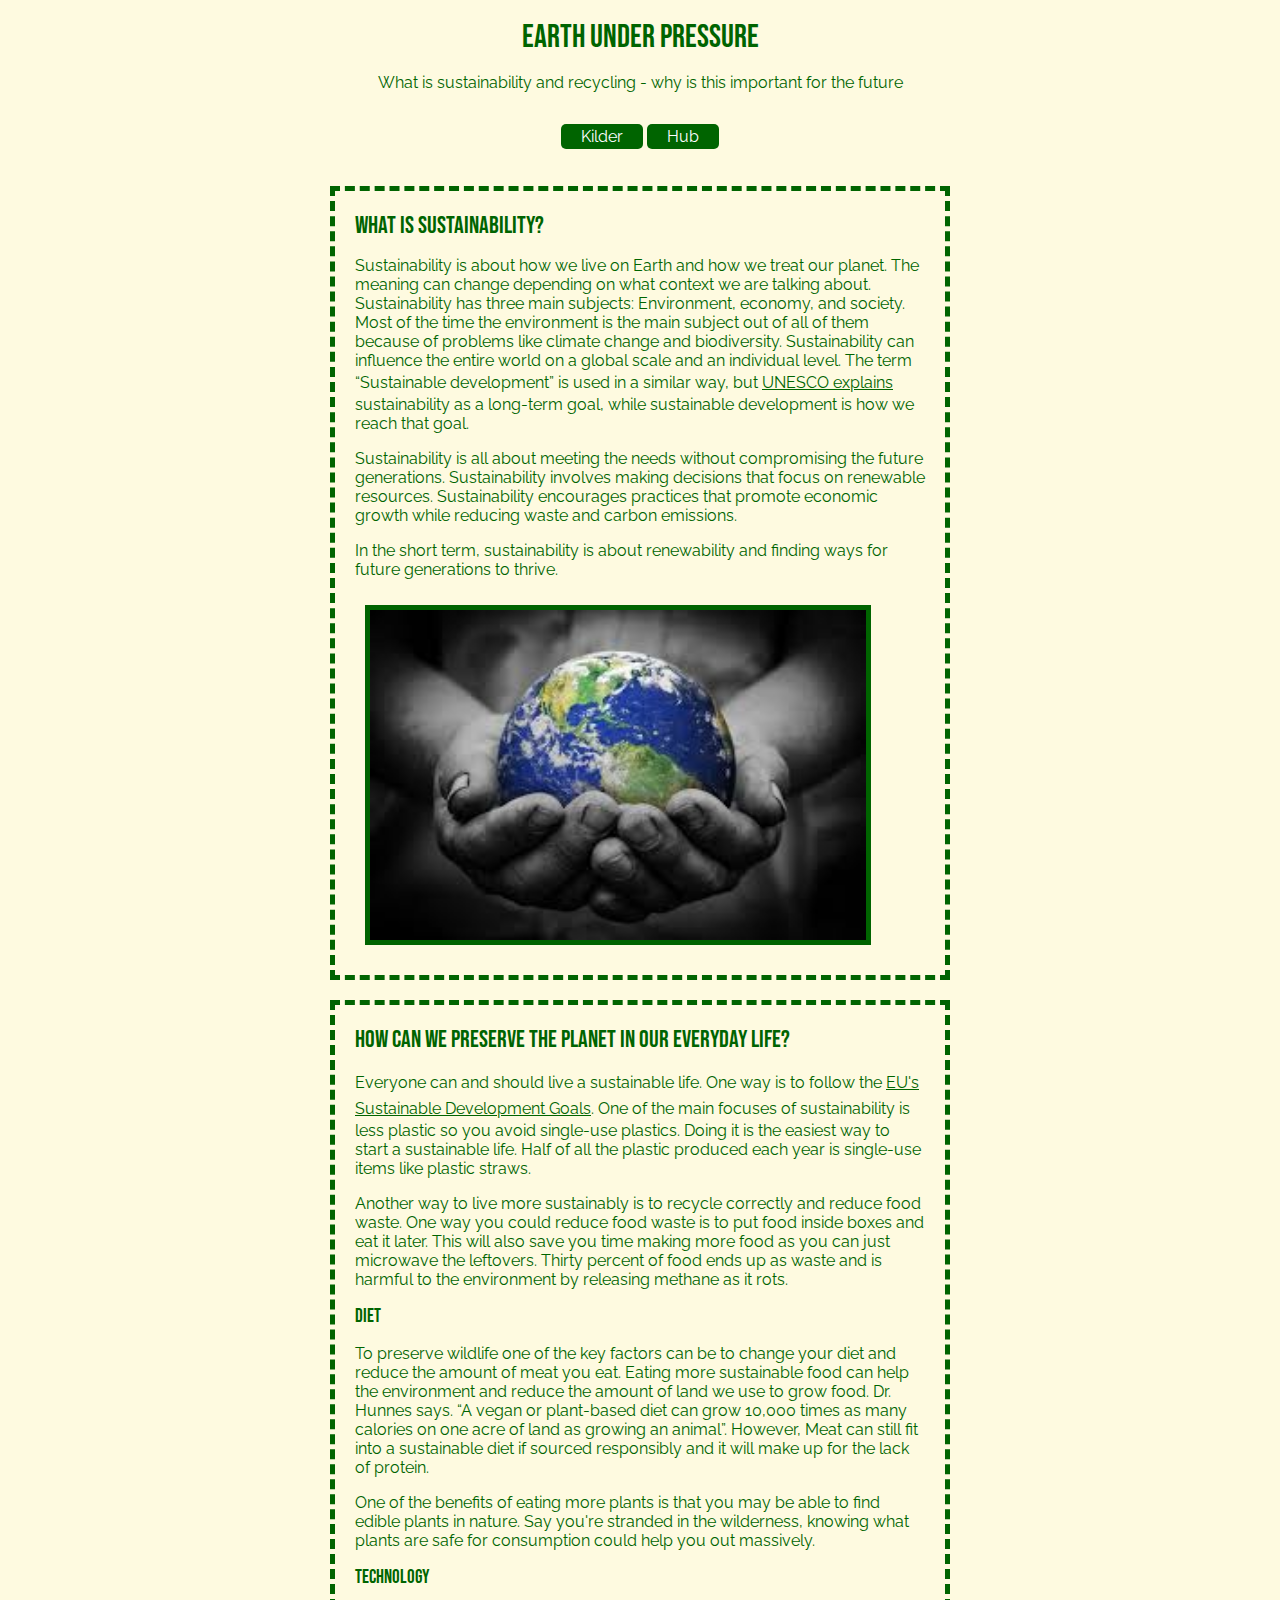
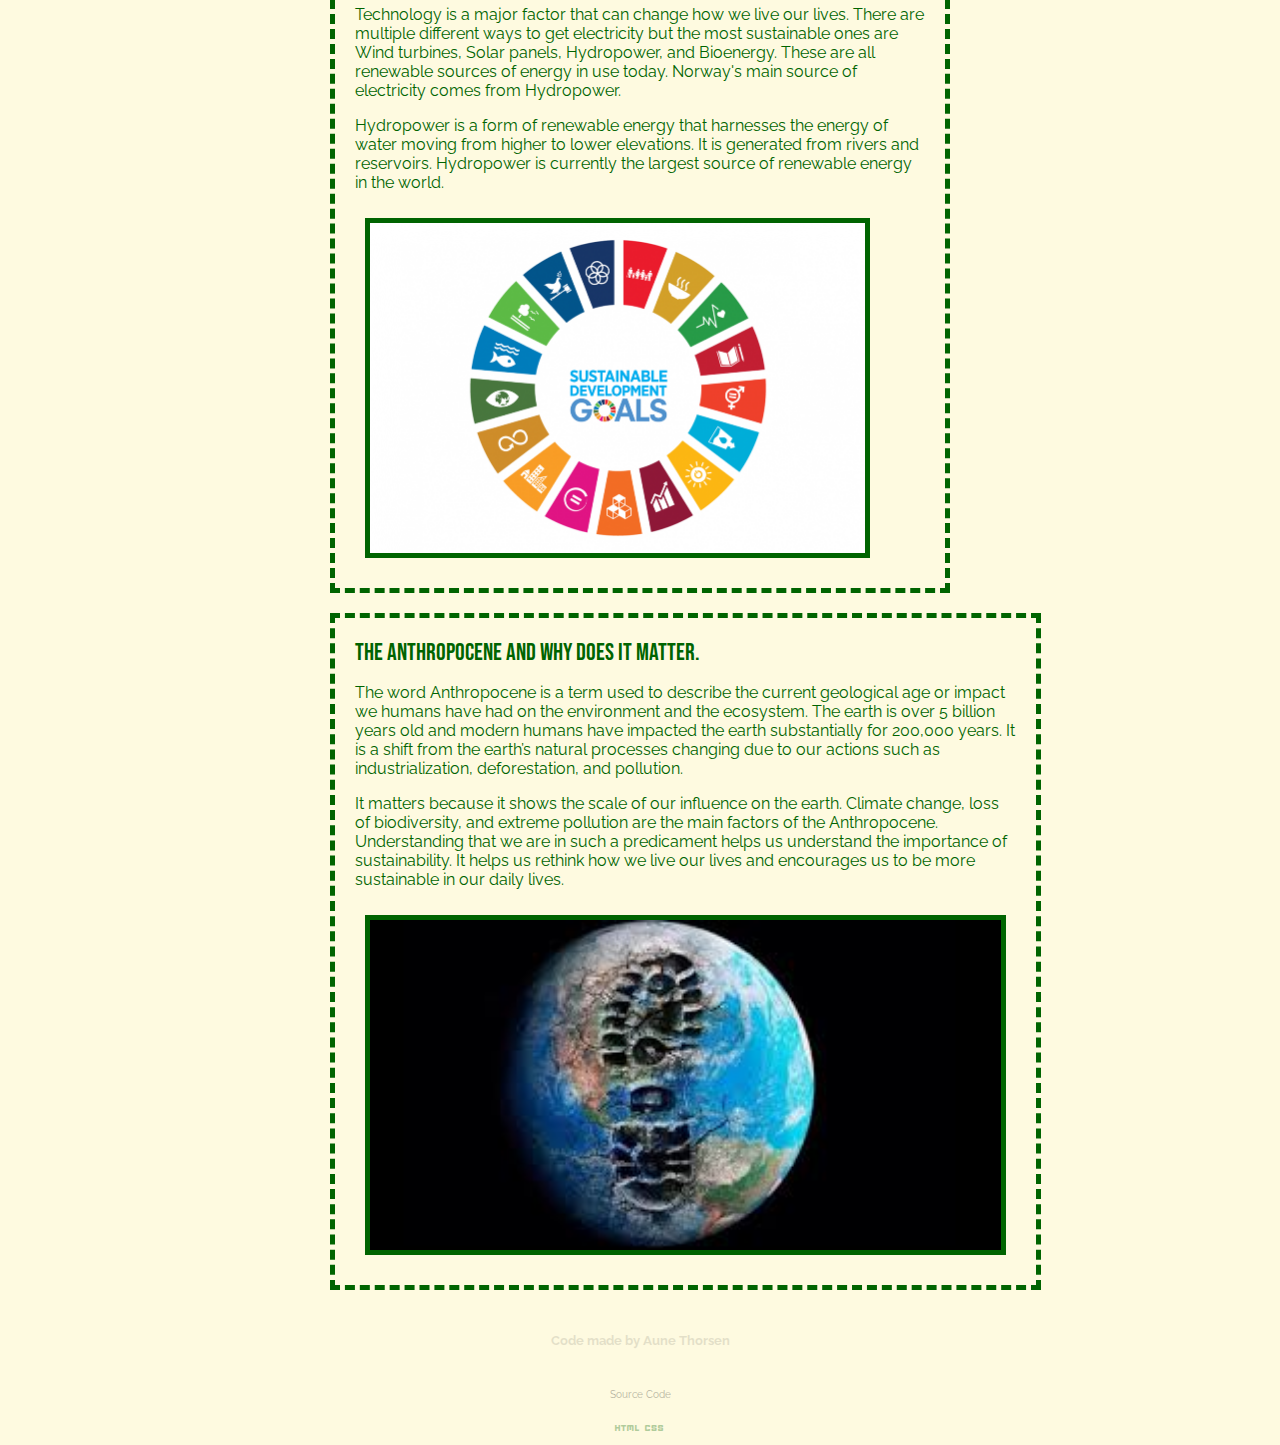
==== commit 9fd24441: "Update index.html" ====
--- a/index.html
+++ b/index.html
@@ -1,95 +1,99 @@
 <!DOCTYPE html>
 <!-- 
-  For å legge til linker  i HTML-dokumenter, bruker du.
-
-    For midt I text <a href"www.exempel.com">Link Text</a> 
-    For kildeliste <p><a href"www.exempel.com">Link Text</a></p> 
-  
-  For å forandre på hvordan siden ser ut gå til /css/style.css og endre der.
-
--Av Aune
--->
-
-
-
+   For å legge til linker  i HTML-dokumenter, bruker du.
+   
+     For midt I text <a href"www.exempel.com">Link Text</a> 
+     For kildeliste <p><a href"www.exempel.com">Link Text</a></p> 
+   
+   For å forandre på hvordan siden ser ut gå til /css/style.css og endre der.
+   
+   -Av Aune
+   -->
 <html>
-<head>
-  <link rel="stylesheet" href="https://fonts.googleapis.com/css2?family=Material+Symbols+Outlined:opsz,wght,FILL,GRAD@20..48,100..700,0..1,-50..200" /> <!-- Legger til google icons -->
-  <meta charset="utf-8">
-  <meta name="viewport" content="width=device-width">
-  <title>Earth Under Pressure - Aune</title>
-  <link rel="stylesheet" type="text/css" href="style.css" />
-  <script src='script.js'></script>
-</head>   
-<body>
-  <header>
-    <p class="spacemake">space</p>
-    <h1 class="bebas-neue-regular">Earth Under Pressure</h1>
-    <p class="deltext">What is sustainability and recycling - why is this important for the future</p>
-    <ul class="nav-buttons">
-      <a id="Nav" href="./Kilder/index.html" class="nav-button">Kilder</a>
-      <a id="Nav" href="https://www.antyhub.net/School/index.html" class="nav-button">Hub</a>
-    </ul>
- <!--<ul class="nav-buttons">
-      <li title="Kilder"><a id="Kilder" href="./Kilder/index.html" class="nav-button">Kilder</a>
-      <li title="Oppgaver"><a id="Oppgaver" href="https://www.antyhub.net/School/index.html" class="nav-button">Oppgaver</a>
-  </ul>-->
-</header>
-<div class="center">
-    <div id="start">
+   <head>
+      <link rel="stylesheet" href="https://fonts.googleapis.com/css2?family=Material+Symbols+Outlined:opsz,wght,FILL,GRAD@20..48,100..700,0..1,-50..200" />
+      <!-- Legger til google icons -->
+      <meta charset="utf-8">
+      <meta name="viewport" content="width=device-width">
+      <title>Earth Under Pressure - Aune</title>
+      <link rel="stylesheet" type="text/css" href="style.css" />
+      <script src='script.js'></script>
+   </head>
+   <body>
+      <header>
+         <p class="spacemake">space</p>
+         <h1 class="bebas-neue-regular">Earth Under Pressure</h1>
+         <p class="deltext">What is sustainability and recycling - why is this important for the future</p>
+         <ul class="nav-buttons">
+            <a id="Nav" href="./Kilder/index.html" class="nav-button">Kilder</a>
+            <a id="Nav" href="https://www.antyhub.net/School/index.html" class="nav-button">Hub</a>
+         </ul>
+         <!--<ul class="nav-buttons">
+            <li title="Kilder"><a id="Kilder" href="./Kilder/index.html" class="nav-button">Kilder</a>
+            <li title="Oppgaver"><a id="Oppgaver" href="https://www.antyhub.net/School/index.html" class="nav-button">Oppgaver</a>
+            </ul>-->
+      </header>
+      <div class="center">
+      <div id="start">
       </div>
       <div>
       </div>
-  <div class="flex-container">
-      <div class="box">
-        <h2 class="bebas-neue-regular">What is Sustainability?</h2> <!-- Overskrift -->
-        <p>Sustainability is about how we live on earth and how we treat our planet. The meaning can change depending on what context we are talking about. Sustainability has three main subjects: Environment, economy and society. Most of the time the environment is the main subject out of all of them because of problems like climate change and biodiversity. Sustainability can influence the entire world on a global scale and on an individual level. The term “Sustainable development” is used in a similar way, but <a href="https://www.unesco.org/en">UNESCO</a> explains sustainability as a long-term goal, while sustainable development is how we reach that goal.
-        </p>
-        <p>Sustainability is all about meeting the needs without compromising the future generations. Sustainability involves making decisions that focuses on renewable resources. Sustainability encourages practices that promote economic growth while reducing waste and carbon emissions.
-        </p>
-        <p>In short terms sustainability is about renewability and finding ways for future generations to thrive.</p>
-        <img class="boximagewide" src="./Images/HandsHoldingEarth.jpeg">
+      <div class="flex-container">
+         <div class="box">
+            <h2 class="bebas-neue-regular">What is Sustainability?</h2>
+            <!-- Overskrift -->
+            <p>Sustainability is about how we live on Earth and how we treat our planet. The meaning can change depending on what context we are talking about. Sustainability has three main subjects: Environment, economy, and society. Most of the time the environment is the main subject out of all of them because of problems like climate change and biodiversity. Sustainability can influence the entire world on a global scale and an individual level. The term “Sustainable development” is used in a similar way, but <a href="https://www.unesco.org/en">UNESCO explains</a> sustainability as a long-term goal, while sustainable development is how we reach that goal.
+            </p>
+            <p>Sustainability is all about meeting the needs without compromising the future generations. Sustainability involves making decisions that focus on renewable resources. Sustainability encourages practices that promote economic growth while reducing waste and carbon emissions.
+            </p>
+            <p>In the short term, sustainability is about renewability and finding ways for future generations to thrive.</p>
+            <img class="boximagewide" src="./Images/HandsHoldingEarth.jpeg">
+         </div>
       </div>
-</div>
-<div class="flex-container">
-  <div class="box">
-    <h2 class="bebas-neue-regular">How can we preserve the planet in our everyday life.</h2>
-    <p>Everyone can and should live a sustainable life. One way is to follow the <a href="https://international-partnerships.ec.europa.eu/policies/sustainable-development-goals_en">EU's Sustainable Development Goals</a>. Some of the main focuses of sustainability is less plastic so you avoid single use plastics. Doing it is the easiest way to start a sustainable life. Half of all the plastic produced each year is single use items like plastic straws.</p>
-    <p>Another way to live more sustainable is to recycle correctly and to reduce food waste. Some way you could reduce food waste is to put food inside boxes and eat it later. This will also save you time making more food as you can just microwave the leftovers. Thirty percent of food ends up as waste and is harmful to the environment by releasing methane as it rots.</p>
-    <h3 class="bebas-neue-regular">Diet</h3>
-    <p>To preserve the wildlife one of the key factors can be to change your diet and reduce the amount of meat you eat. Eating more sustainable food can help the environment and reduce the amount of land we use to grow food. Dr. Hunnes says. “A vegan or plant-based diet can grow 10,000 times as many calories on one acre of land as growing an animal”    </p>
-    <p>One of the benefits of eating more plants is that you may be able to find edible plants in nature. Say you're stranded in the wilderness, knowing what plants are safe for consumption could help you out massively.</p>
-    <h3 class="bebas-neue-regular">Technology</h3>
-    <p>Technology is a major factor that can change how we live our lives. There are multiple different ways to get electricity but the most sustainable ones are Wind turbines, Solar panels, Hydropower and Bioenergy. These are all renewable sources of energy in use today. Norway's main source of electricity comes from Hydropower.</p>
-    <p>Hydropower is a form of renewable energy that harnesses the energy of water moving from higher to lower elevations. It is generated from rivers and reservoirs. Hydropower is currently the largest source of renewable energy in the world.</p>
-    <img class="boximagewide" src="./Images/sdg-wheel-landscape-white-bg_en.png">
-  </div>
-</div>
-<div class="flex-container">
-  <div class="box">
-    <h2 class="bebas-neue-regular">The anthropocene and why does it matter.</h2>
-<p>The word Anthropocene is a term used to describe the current geological age or impact we humans have had on the environment and the ecosystem. The earth is over 5 billion years old and modern humans have impacted the earth substantially for 200,000 years. It is a shift from the earth’s natural processes changing due to our actions such as industrialization, deforestation and pollution.</p>
-<p>It matters because it shows the scale of our influence on the earth. Climate change, loss of biodiversity and extreme pollution are the main factors of the Anthropocene. Understanding that we are in such a predicament helps us understand the importance of sustainability.
-  It helps us rethink how we live our lives and encourages us to be more sustainable in our daily lives.</p>
-
-    <img class="boximagewide" src="./Images/Anthropocene.jpeg">
-  </div>
-</div>
-    <footer>
-        <div class="displayflex">
+      <div class="flex-container">
+         <div class="box">
+            <h2 class="bebas-neue-regular">How can we preserve the planet in our everyday life?</h2>
+            <p>Everyone can and should live a sustainable life. One way is to follow the <a href="https://international-partnerships.ec.europa.eu/policies/sustainable-development-goals_en">EU's Sustainable Development Goals</a>. One of the main focuses of sustainability is less plastic so you avoid single-use plastics. Doing it is the easiest way to start a sustainable life. Half of all the plastic produced each year is single-use items like plastic straws.
+            </p>
+            <p>Another way to live more sustainably is to recycle correctly and reduce food waste. One way you could reduce food waste is to put food inside boxes and eat it later. This will also save you time making more food as you can just microwave the leftovers. Thirty percent of food ends up as waste and is harmful to the environment by releasing methane as it rots.
+            </p>
+            <h3 class="bebas-neue-regular">Diet</h3>
+            <p>To preserve wildlife one of the key factors can be to change your diet and reduce the amount of meat you eat. Eating more sustainable food can help the environment and reduce the amount of land we use to grow food. Dr. Hunnes says. “A vegan or plant-based diet can grow 10,000 times as many calories on one acre of land as growing an animal”. However, Meat can still fit into a sustainable diet if sourced responsibly and it will make up for the lack of protein.
+            </p>
+            <p>One of the benefits of eating more plants is that you may be able to find edible plants in nature. Say you're stranded in the wilderness, knowing what plants are safe for consumption could help you out massively.
+            </p>
+            <h3 class="bebas-neue-regular">Technology</h3>
+            <p>Technology is a major factor that can change how we live our lives. There are multiple different ways to get electricity but the most sustainable ones are Wind turbines, Solar panels, Hydropower, and Bioenergy. These are all renewable sources of energy in use today. Norway's main source of electricity comes from Hydropower.
+            </p>
+            <p>Hydropower is a form of renewable energy that harnesses the energy of water moving from higher to lower elevations. It is generated from rivers and reservoirs. Hydropower is currently the largest source of renewable energy in the world.
+            </p>
+            <img class="boximagewide" src="./Images/sdg-wheel-landscape-white-bg_en.png">
+         </div>
+      </div>
+      <div class="flex-container">
+         <div class="box">
+            <h2 class="bebas-neue-regular">The Anthropocene and why does it matter.</h2>
+            <p>The word Anthropocene is a term used to describe the current geological age or impact we humans have had on the environment and the ecosystem. The earth is over 5 billion years old and modern humans have impacted the earth substantially for 200,000 years. It is a shift from the earth’s natural processes changing due to our actions such as industrialization, deforestation, and pollution.
+            </p>
+            <p> It matters because it shows the scale of our influence on the earth. Climate change, loss of biodiversity, and extreme pollution are the main factors of the Anthropocene. Understanding that we are in such a predicament helps us understand the importance of sustainability.
+              It helps us rethink how we live our lives and encourages us to be more sustainable in our daily lives.              
+            </p>
+            <img class="boximagewide" src="./Images/Anthropocene.jpeg">
+         </div>
+      </div>
+      <footer>
+         <div class="displayflex">
             <h6>Code made by Aune Thorsen</h6>
-          
-            </div>
-            <div class="source">
-              <p>Source Code</p>
+         </div>
+         <div class="source">
+            <p>Source Code</p>
             <a href="https://github.com/Aunemann/Tverfagelig-oppgave/blob/main/index.html"><span class="material-symbols-outlined">
-                html
-                </span></a>
-              <a href="https://github.com/Aunemann/Tverfagelig-oppgave/blob/main/style.css"><span class="material-symbols-outlined">
-                css
-                </span></a>
-            </div>
-  </footer>
-</body>
-
+            html
+            </span></a>
+            <a href="https://github.com/Aunemann/Tverfagelig-oppgave/blob/main/style.css"><span class="material-symbols-outlined">
+            css
+            </span></a>
+         </div>
+      </footer>
+   </body>
 </html>
